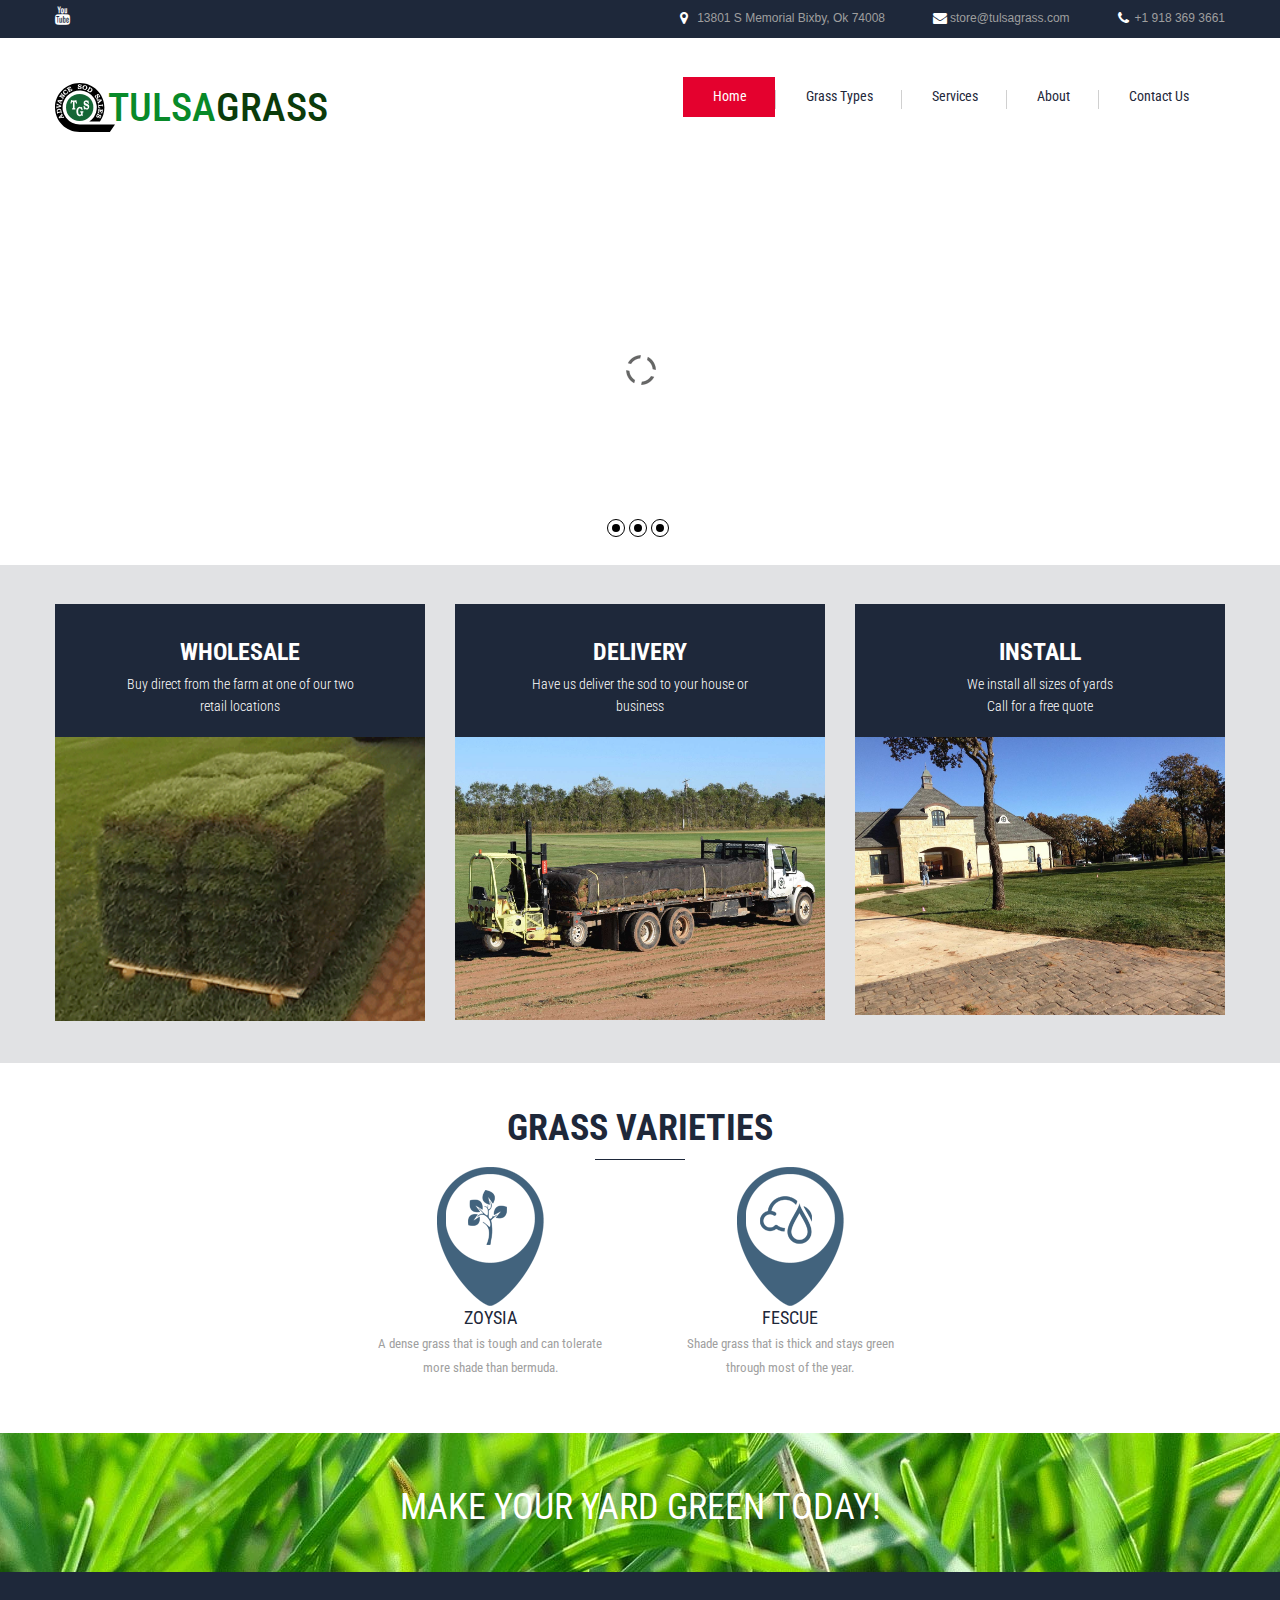
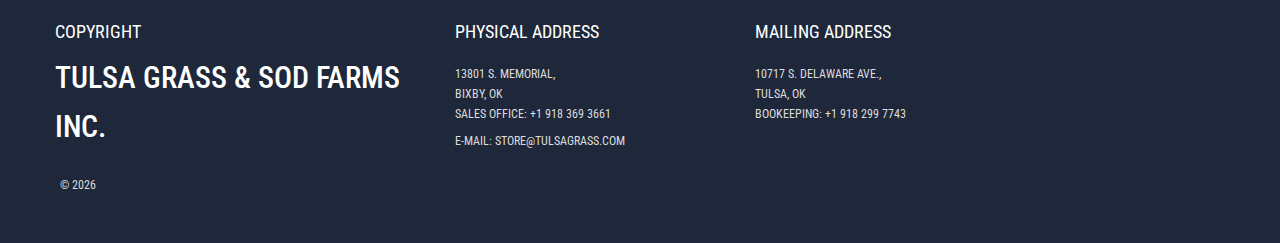
==== index.html @ 7d71deba "switched from callto to tel. and added links to about page" ====
<!DOCTYPE html>
<html lang="en">
<head>
<title>Home</title>
<meta charset="utf-8">
<meta name="format-detection" content="telephone=no"/>
<link rel="icon" href="images/icons/favicon_v4.ico" type="image/x-icon">
<link rel="stylesheet" href="css/grid.css">
<link rel="stylesheet" href="css/style.css">
<link rel="stylesheet" href="css/camera.css">
<link rel="stylesheet" href="css/jquery.fancybox.css">
<link rel="stylesheet" href="css/subscribe-form.css">
<link rel="stylesheet" href="css/animate.css">

<script src="js/jquery.js"></script>
<script src="js/jquery-migrate-1.2.1.js"></script>


<!--[if lt IE 9]>
  <html class="lt-ie9">
  <div style=' clear: both; text-align:center; position: relative;'>
    <a href="http://windows.microsoft.com/en-US/internet-explorer/..">
      <img src="images/ie8-panel/warning_bar_0000_us.jpg" border="0" height="42" width="820"
           alt="You are using an outdated browser. For a faster, safer browsing experience, upgrade for free today."/>
    </a>
  </div>
  <script src="js/html5shiv.js"></script>
  <![endif]-->

<script src='js/device.min.js'></script>
</head>

<body>
<div class="page">
  <!--========================================================
                            HEADER
  =========================================================-->
  <header>

    <section class="top">
      <div class="container">
        <div class="links">
          <a class="fa-youtube" href="https://www.youtube.com/channel/UCnzBLDNm_PjWNRUT9SeJbRA"></a>
        </div>
        <div class="contacts">
          <address class="fa-map-marker">

            13801 S Memorial Bixby, Ok 74008

          </address>
          <address class="fa-envelope">
            <a href="mailto:store@tulsagrass.com">store@tulsagrass.com</a>
          </address>
          <address class="fa-phone">
            <a href="tel:19183693661">+1 918 369 3661</a>
          </address>
        </div>
      </div>
    </section>

    <section class="main">
      <div id="stuck_container" class="stuck_container">
        <div class="container">
          <div class="brand">
            <h1 class="brand_name">
              <a href="./">
                <span>
                  Tulsa
                </span>
                Grass
              </a>
            </h1>
          </div>

          <nav class="nav">
            <ul class="sf-menu">
              <li class="active">
              <a href="./">Home</a>
              </li>
              <li>
              <a href="grass_types.html">Grass Types</a>
              </li>
              <li>
              <a href="services.html">Services</a>
              </li>
              <li>
              <a href="about.html">About</a>
              </li>
              <li>
              <a href="contacts.html">Contact Us</a>
              </li>
            </ul>
          </nav>

        </div>
      </div>

    </section>
  </header>

  <!--========================================================
                            CONTENT
  =========================================================-->

  <main>

  <section class="camera_container">

    <div id="camera" class="camera_wrap">
      <div data-src="images/farm_pics/astro_1.JPG">
        <div class="camera_caption fadeIn">
          <div class="camera-content">
            <h2>
              <em>Tulsa Grass & Sod Farms Inc.</em>
            </h2>
          </div>
        </div>
      </div>
      <div data-src="images/farm_pics/astro_3.JPG">
        <div class="camera_caption fadeIn">
          <div class="camera-content">
            <h2>
              <em>Advance Sod Sales</em>
            </h2>
          </div>
        </div>
      </div>
      <div data-src="images/farm_pics/rye.jpg">
        <div class="camera_caption fadeIn">
          <div class="camera-content">
            <h2>
              <em>Black Beauty Fescue</em>
            </h2>
          </div>
        </div>
      </div>
    </div>

  </section>



  <section class="well center bg-secondary">

    <div class="container center">
      <div class="row">

        <div class="grid_4 wow fadeInLeft">
          <div class="box">
            <a href="/services.html#wholesale">
              <div class="box_cnt">
                <h4>Wholesale</h4>
                <p data-equal-group='1'>
                Buy direct from the farm at one of our two retail locations
                </p>
              </div>
            </a>
            <div class="box_aside">
              <a class="thumb" data-fancybox-group='1' href="images/farm_pics/firefly_fescue.gif">
                <img src="images/farm_pics/firefly_fescue.gif" alt="">
                <span class="thumb_overlay"></span>
              </a>
            </div>
          </div>
        </div>

        <div class="grid_4">
          <div class="box">
            <a href="/services.html#delivery">
              <div class="box_cnt">
                <h4>Delivery</h4>
                <p data-equal-group='1'>
                Have us deliver the sod to your house or business
                </p>
              </div>
            </a>
            <div class="box_aside">
              <a class="thumb" data-fancybox-group='1' href="images/farm_pics/sodtruck.jpg">
                <img src="images/farm_pics/sodtruck.jpg" alt="">
                <span class="thumb_overlay"></span>
              </a>
            </div>
          </div>
        </div>

        <div class="grid_4 wow fadeInRight">
          <div class="box">
            <a href="/services.html#install">
              <div class="box_cnt">
                <h4>Install</h4>
                <p data-equal-group='1'>
                We install all sizes of yards <br>
                Call for a free quote
                </p>

              </div>
            </a>

            <div class="box_aside">
              <a class="thumb" data-fancybox-group='1' href="images/farm_pics/house_v2.jpg">
                <img src="images/farm_pics/house_v2.jpg" alt="">
                <span class="thumb_overlay"></span>
              </a>
            </div>
          </div>
        </div>
      </div>
    </div>

  </section>

  <!-- Solutions -->
  <section class="well1 solutions">

    <div class="container center">
      <a href="/grass_types.html">
      <h3>Grass Varieties</h3>
      <hr>

      <div class="row">
        <div class="grid_3 wow fadeInLeft">
          <div class="box1">
            <a href="/grass_types.html#bermuda">
            <div class="box_cnt1">
                <div class="icon bg1"></div>
                <h5>
                  Bermuda
                </h5>
                <p data-equal-group='2'>
                The most common grass in the area.
                </p>
              </div>
            </a>
          </div>
        </div>

        <div class="grid_3">
          <div class="box1">
            <a href="/grass_types.html#zoysia">
              <div class="box_cnt1">
                <div class="icon bg2"></div>
                <h5>
                  Zoysia
                </h5>
                <p data-equal-group='2'>
                A dense grass that is tough and can tolerate more shade than bermuda.
                </p>
              </div>
            </a>
          </div>
        </div>

        <div class="grid_3">
          <div class="box1">
            <a href="/grass_types.html#fescue">
              <div class="box_cnt1">
                <div class="icon bg3"></div>
                <h5>
                  Fescue
                </h5>
                <p data-equal-group='2'>
                Shade grass that is thick and stays green through most of the year.
                </p>
              </div>
            </a>
          </div>
        </div>

        <div class="grid_3 wow fadeInRight">
          <div class="box1">
            <a href="/grass_types.html#buffalo">
              <div class="box_cnt1">
                <div class="icon bg4"></div>
                <h5>
                  Buffalo
                </h5>
                <p data-equal-group='2'>
                  A tough and low maintnence grass. High drought tolerance.
                </p>
              </div>
            </a>
          </div>
        </div>
      </div>
    </div>

  </section>


  <section class="well3 center parallax parallax1">

    <div class="container">
      <h3>
        Make your yard green today!
      </h3>
      <p>
      </p>
    </div>
  </section>


  </main>
  <!--========================================================
                            FOOTER
  =========================================================-->

  <footer>
    <div class="container">
      <div class="row">
        <div class="grid_4">
          <h5>
            copyright
          </h5>
          <h1 class="brand_name">
            Tulsa Grass & Sod Farms Inc.
          </h1>
          <p>
          &#169; <span id="copyright-year"></span>
          </p>
          <!--          <div class="links">
            <a class="fa-tumblr-square" href="#"></a>
            <a class="fa-twitter-square" href="#"></a>
            <a class="fa-youtube" href="#"></a>
            <a class="fa-rss" href="#"></a>
          </div>
-->
        </div>

        <div class="grid_3">

          <h5>
            Physical Address
          </h5>
          <address>
            13801 S. Memorial, <br /> Bixby, Ok
          </address>
          <dl class="phone">
            <dt>Sales Office: </dt>
            <dd><a href='tel:19183693661'>+1 918 369 3661</a></dd>
          </dl>
          <dl class="mail">
            <dt>e-mail: </dt>
            <dd><a href="mailto:store@tulsagrass.com">store@tulsagrass.com</a></dd>
          </dl>
        </div>

        <div class="grid_3">

          <h5>
            Mailing Address
          </h5>
          <address>
            10717 S. Delaware Ave., <br /> Tulsa, Ok
          </address>
          <dl class="phone">
            <dt>Bookeeping: </dt>
            <dd><a href='tel:19182997743'>+1 918 299 7743</a></dd>
          </dl>
        </div>

      </div>
    </div>
  </footer>

</div>

<script src="js/script.js"></script>
</body>
</html>
---- css/grid.css ----
/*==========================================================
                        NORMALIZE
==========================================================*/
html,
body,
div,
span,
applet,
object,
iframe,
h1,
h2,
h3,
h4,
h5,
h6,
p,
blockquote,
pre,
a,
abbr,
acronym,
address,
big,
cite,
code,
del,
dfn,
em,
img,
ins,
kbd,
q,
s,
samp,
small,
strike,
strong,
sub,
sup,
tt,
var,
b,
u,
i,
center,
dl,
dt,
dd,
ol,
ul,
li,
fieldset,
form,
label,
legend,
table,
caption,
tbody,
tfoot,
thead,
tr,
th,
td,
article,
aside,
canvas,
details,
embed,
figure,
figcaption,
footer,
header,
hgroup,
menu,
nav,
output,
ruby,
section,
summary,
time,
mark,
audio,
video {
  margin: 0;
  padding: 0;
  border: 0;
  font-size: 100%;
  font: inherit;
  vertical-align: top;
}
article,
aside,
details,
figcaption,
figure,
footer,
header,
hgroup,
menu,
nav,
section {
  display: block;
}
body {
  line-height: 1;
}
ol,
ul {
  list-style: none;
}
blockquote,
q {
  quotes: none;
}
blockquote:before,
blockquote:after,
q:before,
q:after {
  content: '';
  content: none;
}
table {
  border-collapse: collapse;
  border-spacing: 0;
}
/*==========================================================
                        GRID SYSTEM
==========================================================*/
.container,
.container-fluid {
  margin-right: auto;
  margin-left: auto;
  -moz-box-sizing: border-box;
  -webkit-box-sizing: border-box;
  box-sizing: border-box;
}
.container:before,
.container-fluid:before,
.row:before,
.container:after,
.container-fluid:after,
.row:after {
  content: " ";
  display: table;
}
.container:after,
.container-fluid:after,
.row:after {
  clear: both;
}
.container-fluid [class*="grid_"] {
  float: left;
  width: 8.33333333%;
  min-height: 1px;
}
.container-fluid .grid_12 {
  width: 100%;
}
.container-fluid .grid_11 {
  width: 91.66666667%;
}
.container-fluid .grid_10 {
  width: 83.33333333%;
}
.container-fluid .grid_9 {
  width: 75%;
}
.container-fluid .grid_8 {
  width: 66.66666667%;
}
.container-fluid .grid_7 {
  width: 58.33333333%;
}
.container-fluid .grid_6 {
  width: 50%;
}
.container-fluid .grid_5 {
  width: 41.66666667%;
}
.container-fluid .grid_4 {
  width: 33.33333333%;
}
.container-fluid .grid_3 {
  width: 25%;
}
.container-fluid .grid_2 {
  width: 16.66666667%;
}
.container-fluid .grid_1 {
  width: 8.33333333%;
}
.container-fluid .preffix_12 {
  margin-left: 100%;
}
.container-fluid .preffix_11 {
  margin-left: 91.66666667%;
}
.container-fluid .preffix_10 {
  margin-left: 83.33333333%;
}
.container-fluid .preffix_9 {
  margin-left: 75%;
}
.container-fluid .preffix_8 {
  margin-left: 66.66666667%;
}
.container-fluid .preffix_7 {
  margin-left: 58.33333333%;
}
.container-fluid .preffix_6 {
  margin-left: 50%;
}
.container-fluid .preffix_5 {
  margin-left: 41.66666667%;
}
.container-fluid .preffix_4 {
  margin-left: 33.33333333%;
}
.container-fluid .preffix_3 {
  margin-left: 25%;
}
.container-fluid .preffix_2 {
  margin-left: 16.66666667%;
}
.container-fluid .preffix_1 {
  margin-left: 8.33333333%;
}
.container,
.container-fluid {
  width: 1170px;
}
.container .row {
  margin-left: -30px;
}
.container [class*="grid_"] {
  float: left;
  min-height: 1px;
  margin-left: 30px;
}
.container .grid_12 {
  width: 1170px;
}
.container .grid_11 {
  width: 1070px;
}
.container .grid_10 {
  width: 970px;
}
.container .grid_9 {
  width: 870px;
}
.container .grid_8 {
  width: 770px;
}
.container .grid_7 {
  width: 670px;
}
.container .grid_6 {
  width: 570px;
}
.container .grid_5 {
  width: 470px;
}
.container .grid_4 {
  width: 370px;
}
.container .grid_3 {
  width: 270px;
}
.container .grid_2 {
  width: 170px;
}
.container .grid_1 {
  width: 70px;
}
.container .preffix_12 {
  margin-left: 1230px;
}
.container .preffix_11 {
  margin-left: 1130px;
}
.container .preffix_10 {
  margin-left: 1030px;
}
.container .preffix_9 {
  margin-left: 930px;
}
.container .preffix_8 {
  margin-left: 830px;
}
.container .preffix_7 {
  margin-left: 730px;
}
.container .preffix_6 {
  margin-left: 630px;
}
.container .preffix_5 {
  margin-left: 530px;
}
.container .preffix_4 {
  margin-left: 430px;
}
.container .preffix_3 {
  margin-left: 330px;
}
.container .preffix_2 {
  margin-left: 230px;
}
.container .preffix_1 {
  margin-left: 130px;
}
@media (min-width: 980px) and (max-width: 1199px) {
  .container,
  .container-fluid {
    width: 940px;
  }
  .container .row {
    margin-left: -20px;
  }
  .container [class*="grid_"] {
    float: left;
    min-height: 1px;
    margin-left: 20px;
  }
  .container .grid_12 {
    width: 940px;
  }
  .container .grid_11 {
    width: 860px;
  }
  .container .grid_10 {
    width: 780px;
  }
  .container .grid_9 {
    width: 700px;
  }
  .container .grid_8 {
    width: 620px;
  }
  .container .grid_7 {
    width: 540px;
  }
  .container .grid_6 {
    width: 460px;
  }
  .container .grid_5 {
    width: 380px;
  }
  .container .grid_4 {
    width: 300px;
  }
  .container .grid_3 {
    width: 220px;
  }
  .container .grid_2 {
    width: 140px;
  }
  .container .grid_1 {
    width: 60px;
  }
  .container .preffix_12 {
    margin-left: 980px;
  }
  .container .preffix_11 {
    margin-left: 900px;
  }
  .container .preffix_10 {
    margin-left: 820px;
  }
  .container .preffix_9 {
    margin-left: 740px;
  }
  .container .preffix_8 {
    margin-left: 660px;
  }
  .container .preffix_7 {
    margin-left: 580px;
  }
  .container .preffix_6 {
    margin-left: 500px;
  }
  .container .preffix_5 {
    margin-left: 420px;
  }
  .container .preffix_4 {
    margin-left: 340px;
  }
  .container .preffix_3 {
    margin-left: 260px;
  }
  .container .preffix_2 {
    margin-left: 180px;
  }
  .container .preffix_1 {
    margin-left: 100px;
  }
}
@media (min-width: 768px) and (max-width: 979px) {
  .container,
  .container-fluid {
    width: 748px;
  }
  .container .row {
    margin-left: -20px;
  }
  .container [class*="grid_"] {
    float: left;
    min-height: 1px;
    margin-left: 20px;
  }
  .container .grid_12 {
    width: 748px;
  }
  .container .grid_11 {
    width: 684px;
  }
  .container .grid_10 {
    width: 620px;
  }
  .container .grid_9 {
    width: 556px;
  }
  .container .grid_8 {
    width: 492px;
  }
  .container .grid_7 {
    width: 428px;
  }
  .container .grid_6 {
    width: 364px;
  }
  .container .grid_5 {
    width: 300px;
  }
  .container .grid_4 {
    width: 236px;
  }
  .container .grid_3 {
    width: 172px;
  }
  .container .grid_2 {
    width: 108px;
  }
  .container .grid_1 {
    width: 44px;
  }
  .container .preffix_12 {
    margin-left: 788px;
  }
  .container .preffix_11 {
    margin-left: 724px;
  }
  .container .preffix_10 {
    margin-left: 660px;
  }
  .container .preffix_9 {
    margin-left: 596px;
  }
  .container .preffix_8 {
    margin-left: 532px;
  }
  .container .preffix_7 {
    margin-left: 468px;
  }
  .container .preffix_6 {
    margin-left: 404px;
  }
  .container .preffix_5 {
    margin-left: 340px;
  }
  .container .preffix_4 {
    margin-left: 276px;
  }
  .container .preffix_3 {
    margin-left: 212px;
  }
  .container .preffix_2 {
    margin-left: 148px;
  }
  .container .preffix_1 {
    margin-left: 84px;
  }
}
@media (max-width: 767px) {
  .container,
  .container-fluid {
    width: 420px;
    padding: 0;
  }
  .container .row {
    margin-left: 0;
  }
  .row + .row,
  [class*="grid_"] + [class*="grid_"] {
    margin-top: 30px;
  }
  .container [class*="grid_"],
  .container-fluid [class*="grid_"] {
    float: none;
    display: block;
    width: 100%;
    margin-left: 0;
  }
}
@media (max-width: 479px) {
  body {
    padding: 0;
  }
  .container,
  .container-fluid {
    width: 300px;
    padding: 0 15px;
  }
  .row {
    margin-left: 0;
  }
}
---- css/style.css ----
@import "animate.css";
@import url(//fonts.googleapis.com/css?family=Roboto+Condensed:400,700,300);
@import url(//maxcdn.bootstrapcdn.com/font-awesome/4.3.0/css/font-awesome.min.css);
/*========================================================
                        Includes
=========================================================*/
/*========================================================
                      Main Styles
=========================================================*/
body {
  background: #1e283a;
  color: #9f9f9f;
  font: 400 13px/24px 'Roboto Condensed', sans-serif;
  -webkit-text-size-adjust: none;
}
img {
  max-width: 100%;
  height: auto;
}
h1,
h2,
h3,
h4,
h5,
h6 {
  color: #1e283a;
  font-family: 'Roboto Condensed', sans-serif;
}
h1 {
  font-size: 75px;
}
h2 {
  font-size: 72px;
  line-height: 72px;
}
h3 {
  font-size: 36px;
  line-height: 52px;
  font-weight: 700;
  text-transform: uppercase;
}
h4 {
  font-size: 24px;
  line-height: 24px;
  font-weight: 700;
  text-transform: uppercase;
}
@media (max-width: 767px) {
  h3 {
    font-size: 30px;
  }
}
h5 {
  font-size: 18px;
  line-height: 24px;
  text-transform: uppercase;
}
h6 {
  font-size: 16px;
}
p a:hover {
  text-decoration: underline;
}
time {
  display: block;
}
a {
  font: inherit;
  color: inherit;
  text-decoration: none;
  -moz-transition: 0.3s;
  -o-transition: 0.3s;
  -webkit-transition: 0.3s;
  transition: 0.3s;
}
/*
a:hover {
  color: #ffffff;
}
*/
a:active {
  background: transparent;
}
a:focus {
  outline: none;
}
a[href^="tel:"] {
  color: inherit;
  text-decoration: none;
}
strong {
  font-weight: 700;
}
.fa {
  line-height: inherit;
  font-size: 24px;
  margin-top: 17px;
  color: #e4012e;
}
.fa:hover {
  color: #333a49;
}
.fa__ {
  margin-top: 11px;
}
[class*='fa-']:before {
  font-weight: 400;
  font-family: 'FontAwesome';
}
.page {
  overflow: hidden;
  min-height: 500px;
}
.lt-ie9 .page {
  min-width: 1200px;
}
.center {
  text-align: center;
}
.right {
  text-align: right;
}
hr {
  width: 90px;
  height: 1px;
  border: none;
  color: #1e283a;
  background: #1e283a;
}
/*=======================================================
                       Main Layout
=========================================================*/
.container + div {
  margin-top: 20px;
}
hr + p {
  margin-top: 14px;
}
* + .btn {
  margin-top: 49px;
}
* + .btn__ {
  margin-top: 45px;
}
h3 + hr {
  margin-top: 5px;
}
p + hr {
  margin-top: 14px;
}
h5 + p {
  margin-top: 2px;
}
hr + .row {
  margin-top: 50px;
}
hr + .row__offs {
  margin-top: 34px;
}
hr + .row__offs2 {
  margin-top: 29px;
}
p + .row__offs3 {
  margin-top: 58px;
}
* + .flex-list {
  margin-top: 89px;
}
p + a.fa {
  margin-top: 14px;
}
em + p {
  margin-top: 25px;
}
/*=======================================================
                        Components
=========================================================*/
/*========================   Menu   ==========================*/
.sf-menu {
  display: inline-block;
  font-size: 14px;
  text-align: center;
}
.sf-menu:before,
.sf-menu:after {
  content: " ";
  display: table;
}
.sf-menu:after {
  clear: both;
}
.sf-menu > li {
  position: relative;
  float: left;
  font-family: 'Roboto Condensed', sans-serif;
  font-size: 14px;
}
.sf-menu > li + li {
  margin-left: 1px;
}
.sf-menu a {
  display: block;
}
.sf-menu li:nth-child(n+2):before {
  content: '';
  background: #d0d0d0;
  position: absolute;
  top: 13px;
  left: -1px;
  width: 1px;
  height: 19px;
}
.sf-menu li.active:before {
  display: none;
}
.sf-menu li:hover:before {
  display: none;
}
.sf-menu > li > a {
  color: #1e283a;
  line-height: 16px;
  padding: 11px 28px 13px 30px;
}
.sf-menu > li.sfHover > a,
.sf-menu > li > a:hover {
  color: #ffffff;
  background: #e4012e;
}
.sf-menu > li.active > a {
  color: #ffffff;
  background: #e4012e;
}
.sf-menu ul {
  display: none;
  position: absolute;
  top: 34px;
  left: -6px;
  width: 105px;
  font-family: 'Arial', serif;
  font-size: 12px;
  line-height: 34px;
  margin-top: 10px;
  padding: 20px 0 20px;
  background: #1e283a;
  z-index: 2;
  text-transform: uppercase;
}
.sf-menu ul > li > a {
  color: #FFF;
  font-weight: 400;
}
.sf-menu ul > li a:before {
  display: none;
}
.sf-menu ul > li.sfHover > a,
.sf-menu ul > li > a:hover {
  font-weight: 700;
}
.sf-menu ul ul {
  position: absolute;
  left: 100%;
  top: 43%;
  width: 100px;
  margin-top: 0;
  padding: 2px 24px;
  z-index: 4;
  background: #e4012e;
}
.sf-menu ul ul > li {
  line-height: 30px;
}
.sf-menu ul ul > li > a {
  color: #000;
}
.sf-menu ul ul > li.sfHover > a,
.sf-menu ul ul > li > a:hover {
  color: #FFF;
}
.sf-menu > li > .sf-with-ul {
  position: relative;
}
.sf-menu > li > .sf-with-ul:before {
  position: absolute;
  left: 55%;
  top: 67%;
  margin-left: -6px;
  content: '\f0d7';
  font: 400 12px/12px 'FontAwesome';
  color: #ababab;
}
.sf-menu > li > .sf-with-ul:hover:before {
  color: #fff;
}
.sf-menu > li.sfHover > .sf-with-ul:before,
.sf-menu > li.active > .sf-with-ul:before {
  color: #fff;
}
.sf-menu ul li:before {
  display: none;
}
@media (max-width: 767px) {
  .sf-menu {
    display: none;
  }
}
/*==================  Select Menu  ======================*/
.select-menu {
  border: 1px solid #9f9f9f;
  position: relative;
  display: none;
  margin: 0 auto;
  width: 420px;
  background: #ffffff url('../images/select.png') no-repeat right center;
  overflow: hidden;
}
.select-menu .select {
  width: 440px;
  height: 30px;
  color: #585858;
  background-color: transparent;
  font: 400 15px 'Roboto Condensed', sans-serif;
  line-height: 30px;
  border: none;
  border-radius: 0;
  box-shadow: none;
  outline: none;
  -webkit-appearance: none;
}
.select-menu .select::-ms-expand {
  display: none;
}
@media (max-width: 767px) {
  .select-menu {
    display: block;
  }
}
@media (max-width: 479px) {
  .select-menu {
    width: 270px;
  }
  .select-menu .select {
    width: 290px;
  }
}
/*==================  Stuck menu  ======================*/
.stuck_container {
  padding: 5px 0;
}
.isStuck {
  background: #ffffff;
  z-index: 999;
  border-bottom: 1px solid #333333;
}
@media only screen and (max-width: 979px) {
  .isStuck {
    display: none !important;
  }
}
/*==================     ToTop     ======================*/
.toTop {
  width: 42px;
  height: 42px;
  font-size: 39px;
  line-height: 38px;
  color: #2c2c2d;
  background: #d4d4d4;
  border: 1px solid #42637d;
  position: fixed;
  right: 54px;
  bottom: 204px;
  display: none;
  overflow: hidden;
  text-align: center;
  text-decoration: none;
  z-index: 20;
  -webkit-border-radius: 50%;
  -moz-border-radius: 50%;
  border-radius: 50%;
}
.toTop:hover {
  color: #d4d4d4;
  background: #42637d;
  text-decoration: none;
}
@media only screen and (max-width: 1399px) {
  .toTop {
    display: none !important;
  }
}
/*==================   Tumbnail    ======================*/
.thumb {
  display: block;
  position: relative;
  overflow: hidden;
}
.thumb img {
  width: 100%;
  height: auto;
  -moz-transition: 0.5s all ease;
  -o-transition: 0.5s all ease;
  -webkit-transition: 0.5s all ease;
  transition: 0.5s all ease;
}
.thumb_overlay {
  position: absolute;
  left: 0;
  top: 0;
  right: 0;
  bottom: 0;
  opacity: 0;
  -moz-transition: 0.3s all ease;
  -o-transition: 0.3s all ease;
  -webkit-transition: 0.3s all ease;
  transition: 0.3s all ease;
  color: #ffffff;
  background: transparent;
}
.thumb_overlay:before {
  content: '\f065';
  position: absolute;
  top: 50%;
  left: 0;
  right: 0;
  font: 400 30px 'FontAwesome';
  line-height: 30px;
  margin-top: -15px;
  text-align: center;
}
.lt-ie9 .thumb_overlay:before {
  display: none;
}
.thumb:hover .thumb_overlay {
  opacity: 1;
  background: rgba(0, 0, 0, 0.5);
}
.lt-ie9 .thumb:hover .thumb_overlay {
  background: none;
  -ms-filter: progid:DXImageTransform.Microsoft.gradient(startColorstr='#80000000', endColorstr='#80000000');
  filter: progid:DXImageTransform.Microsoft.gradient(startColorstr='#80000000', endColorstr='#80000000');
  zoom: 1;
}
.lt-ie9 .thumb:hover .thumb_overlay:before {
  display: block;
}
.thumb:hover img {
  -moz-transform: scale(1.2);
  -ms-transform: scale(1.2);
  -o-transform: scale(1.2);
  -webkit-transform: scale(1.2);
  transform: scale(1.2);
}
@media (max-width: 767px) {
  .section-sets .max_height .thumb {
    max-height: 300px;
  }
}
/*==================   Parallax    ======================*/
.parallax {
  background-position: center 0;
  background-repeat: no-repeat;
}
.mobile .parallax,
.tablet .parallax {
  background-position: 50% 0 !important;
  background-size: cover;
}
.parallax1 {
  background-color: #1e283a;
  background-image: url("../images/farm_pics/astro_4_new.jpg");
}
@media (min-width: 2050px) {
  .parallax {
    background-size: cover;
  }
}
@media (max-width: 767px) {
  .parallax {
    background-position: center 0 !important;
    background-size: cover;
  }
}
.parallax1 * {
  color: #ffffff;
  font-weight: 400;
  text-transform: uppercase;
}
.parallax1 * p {
  font-size: 16px;
  padding: 0 224px;
}
.parallax1 * h3 + h4 {
  margin-top: -4px;
}
.parallax1 * h4 + p {
  margin-top: 12px;
}
.parallax1 * .h4__ins {
  line-height: 29px;
}
.parallax1 * a:hover {
  color: #333a49;
}
@media (max-width: 768px) {
  .parallax1 * p {
    padding: 0 15px;
  }
}
/*==========================Brand========================*/
.brand_name {
  font-size: 40px;
  line-height: 49px;
  font-weight: 500;
  color: #0B3B0B;
  text-transform: uppercase;
  position: relative;
  padding-left: 53px;
}
.brand_name span {
  color: #088A29;
/*  color: #01DF01; */
  margin-right: -9px;
}
.brand_name a:hover {
  color: #1e283a;
}
.brand h1:before {
  content: '';
  background: url("../images/logos/logo.svg") no-repeat center;
  width: 60px;
  height: 49px;
  position: absolute;
  left: 0;
  top: 0;
}
/*==================    Buttons    ======================*/
.btn {
  display: inline-block;
  color: #ffffff;
  padding: 18px 38px 19px 36px;
  background: #e4012e;
  text-align: center;
  font-size: 24px;
  line-height: 37px;
  -moz-transition: 0.3s;
  -o-transition: 0.3s;
  -webkit-transition: 0.3s;
  transition: 0.3s;
}
.btn:hover {
  background: #1e283a;
  text-decoration: none;
}
.btn:active {
  background: #1e283a;
  box-shadow: 0 0 10px 0 rgba(0, 0, 0, 0.15);
}
.btn__ {
  padding: 18px 52px 19px 50px;
}
.btn2 {
  background: none;
  border: none;
  padding: 0;
  outline: none;
  outline-offset: 0;
  cursor: pointer;
  -webkit-appearance: none;
  display: inline-block;
  color: #ffffff;
  padding: 10px 27px 10px 27px;
  background: #e4012e;
  text-align: center;
  font-size: 14px;
  line-height: 18px;
  text-transform: uppercase;
  font-family: 'Roboto Condensed', sans-serif;
  -moz-transition: 0.3s;
  -o-transition: 0.3s;
  -webkit-transition: 0.3s;
  transition: 0.3s;
}
.btn2::-moz-focus-inner {
  border: none;
  padding: 0;
}
.btn2:hover {
  background: #1e283a;
}
.btn2:active {
  background: #1e283a;
  box-shadow: 0 0 10px 0 rgba(0, 0, 0, 0.15);
}
* + .btn2__offs {
  margin-top: 23px;
  padding: 10px 32px 10px 32px;
}
* + .btn2__offs2 {
  margin-top: 18px;
  padding: 10px 32px 10px 32px;
}
/*==================      Box      ======================*/
.box {
  background: #1e283a;
  -moz-transition: 0.3s;
  -o-transition: 0.3s;
  -webkit-transition: 0.3s;
  transition: 0.3s;
}
.box:hover {
  background: #e4012e;
}
.box_cnt {
  position: relative;
  padding-top: 36px;
  padding-bottom: 20px;
}
.box_cnt p,
.box_cnt h4 {
  color: #ffffff;
}
.box_cnt p {
  font-weight: 300;
  line-height: 22px;
  font-size: 14px;
  padding: 0 70px;
}
.box a {
  color: #ffffff;
}
.box a:hover {
  color: #1e283a;
}
.box_cnt h4 + p {
  margin-top: 9px;
}
@media (min-width: 480px) and (max-width: 767px) {
  .box {
    width: 369px;
    margin-left: 28px;
  }
}
@media (max-width: 1199px) {
  .box_cnt p {
    padding: 0 7px;
  }
}
.section-sets4 .grid_4:nth-child(n + 4) {
  margin-top: 26px;
}
.section-sets4 .box_cnt p {
  padding: 0 58px;
}
h4 + p.p__offs {
  margin-top: 5px;
}
/*==================   Box1   ======================*/
.icon {
  position: relative;
  width: 107px;
  height: 139px;
  background: url("../images/sprite_border.png");
  background-position: 107px 0;
  display: inline-block;
}
.icon__1 {
  position: relative;
  width: 250px;
  height: 108px;
  background: url("../images/icons/bermuda_graph.svg");
  background-position: 0px 1;
  display: inline-block;
}
.icon__2 {
  position: relative;
  width: 250px;
  height: 108px;
  background: url("../images/icons/zoysia_graph.svg");
  background-position: 0px 1;
  display: inline-block;
}
.icon__3 {
  position: relative;
  width: 250px;
  height: 108px;
  background: url("../images/icons/fescue_graph.svg");
  background-position: 0px 1;
  display: inline-block;
}
.icon__4 {
  position: relative;
  width: 250px;
  height: 108px;
  background: url("../images/icons/buffalo_graph.svg");
  background-position: 0px 1;
  display: inline-block;
}
.icon:before {
  content: '';
  position: absolute;
  width: 60px;
  height: 58px;
  top: 22px;
  left: 23px;
}

.bg1:before {
  background: url("../images/page-1_sprite1.png");
  background-position: 0 0;
}
.bg2:before {
  background: url("../images/page-1_sprite1.png");
  background-position: -60px 0;
}
.bg3:before {
  background: url("../images/page-1_sprite1.png");
  background-position: -120px 0;
}
.bg4:before {
  background: url("../images/page-1_sprite1.png");
  background-position: -180px 0;
}

.box_cnt1:hover .icon

.box_cnt1:hover .icon__1
.box_cnt1:hover .icon__2
.box_cnt1:hover .icon__3
.box_cnt1:hover .icon__4

.icon + *,
.icon__ + * {
  margin-top: 36px;
}
.solutions hr + div {
  margin-top: 35px;
}
.solutions p {
  padding: 0 16px;
}
@media (max-width: 1199px) {
  .box1::after,
  .box2::after,
  .box3::after,
  .box4::after {
    top: 18px;
  }
}
/*======================   Box2   ======================*/
.box2 em {
  font-size: 14px;
  line-height: 26px;
  color: #1e283a;
  text-transform: uppercase;
  padding: 0 89px;
  text-align: center;
  display: inline-block;
}
.box_aside2 + .box_cnt2 {
  margin-top: 20px;
}
.box2 * + em {
  margin-top: 15px;
}
@media (max-width: 1199px) {
  .box2 em {
    padding: 0 20px;
  }
}
/*======================   Box3   ======================*/
.box3:before,
.box3:after {
  content: " ";
  display: table;
}
.box3:after {
  clear: both;
}
.box3_aside {
  float: left;
}
.box3_cnt__no-flow {
  overflow: hidden;
}
.box3_aside {
  margin-right: 23px;
}
.box3_cnt h5 {
  margin-top: -5px;
}
@media (max-width: 767px) {
  .box3 {
    text-align: center;
  }
  .box3_aside {
    float: none;
  }
  .box3_cnt {
    margin-top: 20px;
  }
}
* + .box3 {
  margin-top: 36px;
}
/*================   Index list   =======================*/
.index-list {
  counter-reset: list;
  width: 100%;
}
.index-list li {
  color: #9f9f9f;
  border: 1px solid #1e283a;
  position: relative;
  padding-left: 90px;
  padding-top: 14px;
  padding-bottom: 13px;
  -moz-box-sizing: border-box;
  -webkit-box-sizing: border-box;
  box-sizing: border-box;
}
.index-list li:before {
  content: counter(list) ".";
  counter-increment: list;
  color: #333a49;
  position: absolute;
  width: 69px;
  top: 0px;
  bottom: 0px;
  left: 0px;
  border-right: 1px solid #1e283a;
  font-size: 30px;
  padding-left: 26px;
  padding-top: 26px;
  -moz-box-sizing: border-box;
  -webkit-box-sizing: border-box;
  box-sizing: border-box;
}
.index-list li + li {
  margin-top: 3px;
}
@media (max-width: 979px) {
  .index-list li {
    padding-right: 5px;
  }
  .index-list li:before {
    padding-top: 38px;
  }
}
/*=================   Marked list =======================*/
.marked-list {
  text-transform: uppercase;
  color: #1e283a;
  font-size: 14px;
}
.marked-list li {
  position: relative;
  padding-left: 30px;
}
.marked-list li + li {
  margin-top: 12px;
}
.marked-list li:before {
  content: '\f144';
  font-family: 'FontAwesome';
  position: absolute;
  left: 0;
  top: -1px;
  color: #e4012e;
  font-size: 24px;
  -moz-transition: 0.3s;
  -o-transition: 0.3s;
  -webkit-transition: 0.3s;
  transition: 0.3s;
}
@media (max-width: 1199px) {
  .marked-list {
    font-size: 11px;
  }
  .marked-list li:before {
    font-size: 20px;
  }
}
.marked-list li a:hover {
  color: inherit;
}
.marked-list li:hover:before {
  color: #333a49;
}
/*=================   Flex list =========================*/
.flex-list {
  display: table;
  table-layout: fixed;
  width: 100%;
}
.flex-list li {
  display: table-cell;
  vertical-align: middle;
  text-align: center;
}
.flex-list li img {
  -moz-transition: 0.2s;
  -o-transition: 0.2s;
  -webkit-transition: 0.2s;
  transition: 0.2s;
}
.flex-list li img:hover {
  transform: scale(0.95);
}
@media (max-width: 767px) {
  .flex-list {
    display: block;
  }
  .flex-list li {
    display: block;
  }
  .flex-list li + li {
    margin-top: 30px;
  }
}
/*==================   Gallery   ======================*/
.gallery:before,
.gallery:after {
  content: '';
  display: table;
}
.gallery:after {
  clear: both;
}
.gallery div {
  float: left;
}
.gallery .img1 {
  width: 14.8780487804878%;
}
.gallery .img2 {
  width: 23.41463414634146%;
}
.gallery .img3 {
  width: 23.41463414634146%;
}
.gallery .img4 {
  width: 23.46341463414634%;
}
.gallery .img5 {
  width: 14.82926829268293%;
}
* + div.gallery {
  margin-top: 58px;
}
* + div.gallery__ {
  margin-top: 36px;
}
@media (max-width: 767px) {
  .gallery [class*='img'] {
    float: none;
    display: block;
    width: 60%;
    margin: 0 auto;
  }
  .gallery__ .img {
    width: 100%;
    display: block;
  }
}
@media (max-width: 1199px) {
  .gallery__ .img {
    float: none;
    max-width: 377px;
    margin: 0 auto;
  }
}
/*==================   Address   ======================*/
.map address {
  position: relative;
  color: #1e283a;
  font-size: 18px;
  font-family: 'Roboto Condensed', sans-serif;
  display: inline-block;
  text-transform: uppercase;
}
.map address:before {
  position: absolute;
  color: #e4012e;
  font-family: 'FontAwesome';
  top: -70px;
  left: 50%;
}
.map address.mail:before {
  content: '\f0e0';
  font-size: 66px;
  margin-left: -34px;
  top: -63px;
}
.map address.phone:before {
  content: '\f10b';
  font-size: 117px;
  margin-left: -26px;
}
.map address.marker:before {
  content: '\f041';
  font-size: 89px;
  margin-left: -29px;
}
.map address a:hover {
  color: #1e283a;
  text-decoration: underline;
}
.map * + .contacts {
  margin-top: 125px;
}
.map .contacts address + address {
  margin-left: 22%;
}
@media (max-width: 979px) {
  .map .contacts address + address {
    margin-left: 7%;
  }
}
@media (max-width: 767px) {
  .map address {
    font-size: 14px;
  }
  .map address:before {
    top: -60px;
  }
  .map address.mail:before {
    font-size: 40px;
    margin-left: -23px;
    top: -55px;
  }
  .map address.phone:before {
    font-size: 83px;
    margin-left: -19px;
  }
  .map address.marker:before {
    font-size: 60px;
    margin-left: -22px;
  }
}
@media (max-width: 479px) {
  .map address {
    display: block;
  }
  .map .contacts address + address {
    margin-top: 109px;
    margin-left: 0;
  }
}
/*===================== Privacy ========================*/
.privacy h5 + p {
  margin-top: 6px;
}
.privacy p + h5 {
  margin-top: 33px;
}
.privacy .h5__offs {
  margin-top: 29px;
}
.privacy address {
  margin-top: 37px;
  color: #1e283a;
  font-size: 18px;
  font-family: 'Roboto Condensed', sans-serif;
  display: inline-block;
  text-transform: uppercase;
}
.privacy address a:hover {
  color: #1e283a;
  text-decoration: underline;
}
/*========================================================
                     HEADER  Section
=========================================================*/
header {
  background: #ffffff;
}
header .top {
  padding-top: 6px;
  padding-bottom: 8px;
  background: #1e283a;
}
header .main {
  padding-top: 34px;
  padding-bottom: 35px;
}
header .main__ {
  padding-bottom: 33px;
}
header .brand {
  float: left;
  margin-top: 6px;
}
header .nav {
  float: right;
  margin-right: 8px;
}
header .separ {
  height: 4px;
  width: 100%;
  background: linear-gradient(to bottom, #e9e9e9, #fdfdfd);
  padding: 0;
  margin: 0;
}
@media (max-width: 1199px) {
  header .nav {
    float: right;
    margin-right: 0;
  }
}
@media (max-width: 979px) {
  header {
    text-align: center;
  }
  header .brand,
  header .nav {
    float: none;
    display: inline-block;
  }
  header .brand + .nav {
    margin-top: 20px;
  }
}
/*================== Top Contacts ======================*/
.links a {
  float: left;
  color: #fefefe;
  font-size: 18px;
  line-height: 20px;
}
.links a:hover {
  color: #e4012e;
}
.links a + a {
  margin-left: 14px;
}
.top .contacts {
  float: right;
  font-family: 'Arial', serif;
  font-size: 12px;
}
.top .contacts address {
  position: relative;
  float: left;
  padding-left: 17px;
}
.top address:before {
  position: absolute;
  color: #fff;
  font-size: 14px;
  left: 0;
  top: 0;
}
.top address a:hover {
  text-decoration: underline;
}
.top .contacts address + address {
  margin-left: 48px;
}
@media (max-width: 767px) {
  .top .contacts {
    float: none;
  }
  .top .contacts address {
    float: none;
    display: inline-block;
  }
  .top .contacts address + address {
    margin-left: 7px;
  }
  .top .links a {
    float: none;
  }
}
/*========================================================
                     CONTENT  Section
=========================================================*/
main {
  display: block;
  background: #ffffff;
}
.section-sets p {
  font-weight: 300;
  line-height: 22px;
  font-size: 14px;
  color: #74828d;
  padding: 0px 147px;
}
.section-sets .p__ins3 {
  padding: 0px 25px;
  font-size: 13px;
  color: #9f9f9f;
  line-height: 24px;
}
.section-sets .p__ins1 {
  padding: 0 10px;
  font-size: 13px;
  color: #9f9f9f;
  line-height: 24px;
}
.section-sets1 .row p {
  padding: 0;
}
.section-sets1 h5 + p {
  margin-top: 25px;
}
.section-sets2 p {
  text-transform: uppercase;
  font-size: 18px;
  color: #8595a2;
}
.section-sets2 h3 + p {
  margin-top: -11px;
}
@media (max-width: 767px) {
  .section-sets p {
    padding: 0;
  }
  .section-sets1 .p__ins {
    padding: 0 20px;
  }
  .section-sets2 h3 {
    line-height: 36px;
  }
  .section-sets2 h3 + p {
    margin-top: 5px;
  }
}
.section-sets3 p,
.section-sets3 em {
  font-size: 20px;
}
.section-sets3 em {
  color: #e4012e;
}
.h5__offs {
  margin-top: -5px;
}
.h5__offs1 {
  margin-top: 27px;
}
.h5__offs2 {
  margin-top: 38px;
}
.p__ins {
  padding: 0px 147px;
}
/*==================      Well     ======================*/
.well {
  padding-top: 39px;
  padding-bottom: 42px;
}
.well__ins {
  padding-bottom: 70px;
}
.well1 {
  padding-top: 39px;
  padding-bottom: 53px;
}
.well2 {
  padding-top: 57px;
  padding-bottom: 65px;
}
.well2__ins {
  padding-bottom: 64px;
}
.well2__ins1 {
  padding-bottom: 80px;
}
.well2__ins2 {
  padding-bottom: 77px;
}
.well3 {
  padding-top: 48px;
  padding-bottom: 39px;
}
.well4 {
  padding-top: 52px;
  padding-bottom: 70px;
}
.well5 {
  padding-top: 20px;
  padding-bottom: 15px;
}
.well6 {
  padding-top: 52px;
  padding-bottom: 45px;
}
.well6__ins1 {
  padding-bottom: 57px;
}
.well6__ins2 {
  padding-bottom: 52px;
}
.well7 {
  padding-top: 44px;
  padding-bottom: 61px;
}
.well8 {
  padding-top: 52px;
  padding-bottom: 52px;
}
.well8__ins {
  padding-bottom: 69px;
}
.well9 {
  padding-top: 59px;
  padding-bottom: 85px;
}
/*==================  Backgrounds  ======================*/
.bg-primary {
  background: #e4012e;
}
.bg-secondary {
  background: #e1e2e4;
}
/*========================================================
                     FOOTER  Styles
=========================================================*/
footer {
  background: #1e283a;
  padding-top: 48px;
  padding-bottom: 48px;
}
footer * {
  text-transform: uppercase;
  font-weight: 400;
  color: #ddd;
  font-family: 'Roboto Condensed', sans-serif;
}
footer .brand_name {
  padding-left: 0;
  font-size: 30px;
  display: inline-block;
}
footer p {
  display: inline-block;
  margin-top: 24px;
}
footer .brand_name,
footer h5 {
  color: #fff;
}
footer p,
footer address,
footer dl {
  font-size: 12px;
  line-height: 20px;
}
footer .mail {
  line-height: 35px;
}
footer dl a:hover {
  text-decoration: underline;
}
footer dt,
footer dd {
  display: inline-block;
}
footer h5 + h1 {
  margin-top: 9px;
}
footer h1 + p {
  margin-left: 5px;
}
footer * + .links {
  margin-top: 13px;
}
footer h5 + address {
  margin-top: 20px;
}
@media (max-width: 979px) {
  footer p {
    display: block;
    margin: 0;
  }
}
@media (max-width: 767px) {
  footer {
    text-align: center;
  }
  footer .links a {
    display: inline-block;
    float: none;
  }
}
---- css/camera.css ----
/*========================================================
                        Camera
=========================================================*/
.camera_container {
  position: relative;
  padding-bottom: 30.73170732%;
}
@media (max-width: 1138.88888889px) {
  .camera_container {
    padding-bottom: 350px;
  }
}
.camera_wrap {
  display: none;
  position: absolute;
  left: 0;
  top: 0;
  width: 100%;
  margin-bottom: 0 !important;
  height: 100%;
  background: #fff;
  z-index: 0;
}
.camera_wrap img {
  max-width: none !important;
}
.camera_fakehover {
  height: 100%;
  min-height: 60px;
  position: relative;
  width: 100%;
}
.camera_src {
  display: none;
}
.cameraCont,
.cameraContents {
  height: 100%;
  position: relative;
  width: 100%;
  z-index: 1;
}
.cameraSlide {
  position: absolute;
  left: 0;
  right: 0;
  top: 0;
  bottom: 0;
}
.cameraContent {
  position: absolute;
  left: 0;
  right: 0;
  top: 0;
  bottom: 0;
  display: none;
}
.camera_target {
  position: absolute;
  left: 0;
  right: 0;
  top: 0;
  bottom: 0;
  overflow: hidden;
  text-align: left;
  z-index: 0;
}
.camera_overlayer {
  position: absolute;
  left: 0;
  right: 0;
  top: 0;
  bottom: 0;
  overflow: hidden;
  z-index: 0;
}
.camera_target_content {
  position: absolute;
  left: 0;
  right: 0;
  top: 0;
  bottom: 0;
  overflow: hidden;
  z-index: 2;
}
.camera_loader {
  background: #ffffff url(../images/camera-loader.gif) no-repeat center;
  border: 1px solid #ffffff;
  border-radius: 18px;
  height: 36px;
  left: 50%;
  overflow: hidden;
  position: absolute;
  margin: -18px 0 0 -18px;
  top: 50%;
  width: 36px;
  z-index: 3;
}
.camera_nav_cont {
  height: 65px;
  overflow: hidden;
  position: absolute;
  right: 9px;
  top: 15px;
  width: 120px;
  z-index: 4;
}
.camerarelative {
  overflow: hidden;
  position: relative;
}
.imgFake {
  cursor: pointer;
}
.camera_command_wrap .hideNav {
  display: none;
}
.camera_command_wrap {
  left: 0;
  position: relative;
  right: 0;
  z-index: 4;
}
.showIt {
  display: none;
}
.camera_clear {
  clear: both;
  display: block;
  height: 1px;
  margin: -1px 0 25px;
  position: relative;
}
.camera_caption {
  display: none;
}
.cameraContent .camera_caption {
  display: block;
}
/*================   Custom Layout&Styles   =====================*/
.camera_caption {
  position: absolute;
  left: 50%;
  bottom: 0;
  margin-left: -585px;
}
.camera_caption > div {
  height: 100%;
  left: 0;
}
@media (max-width: 1199px) {
  .camera_caption {
    margin-left: -214px;
    top: 62px;
  }
}
.camera_pag_ul {
  text-align: center;
  position: absolute;
  left: 50%;
  margin-left: -33px;
  bottom: 22px;
}
.camera_pag_ul li {
  display: inline-block;
  width: 16px;
  height: 16px;
  line-height: 8px;
  text-align: center;
  cursor: pointer;
  border: 1px solid #000;
  -webkit-border-radius: 50%;
  -moz-border-radius: 50%;
  border-radius: 50%;
  -moz-transition: 0.3s all ease;
  -o-transition: 0.3s all ease;
  -webkit-transition: 0.3s all ease;
  transition: 0.3s all ease;
}
.camera_pag_ul li.cameracurrent,
.camera_pag_ul li:hover {
  background: transparent;
  border: 1px solid #fff;
}
.camera_pag_ul li + li {
  margin-left: 4px;
}
.camera_pag_ul li > span {
  display: none;
}
.camera_pag_ul .cameracurrent:before {
  background: #e4012e;
}
.camera_pag_ul li:before {
  content: '';
  width: 8px;
  height: 8px;
  position: absolute;
  background: #000;
  -webkit-border-radius: 50%;
  -moz-border-radius: 50%;
  border-radius: 50%;
  top: 50%;
  margin-top: -4px;
  left: 50%;
  margin-left: -4px;
  -moz-transition: 0.3s;
  -o-transition: 0.3s;
  -webkit-transition: 0.3s;
  transition: 0.3s;
}
.camera_pag_ul li:hover:before {
  background: #e4012e;
}
.camera-content {
  background: rgba(225, 226, 228, 0.68);
  width: 1170px;
  text-transform: uppercase;
  text-align: center;
  color: #1e283a;
  padding-top: 52px;
  padding-bottom: 79px;
}
.lt-ie9 .camera-content {
  background: none;
  -ms-filter: progid:DXImageTransform.Microsoft.gradient(startColorstr='#ade1e2e4', endColorstr='#ade1e2e4');
  filter: progid:DXImageTransform.Microsoft.gradient(startColorstr='#ade1e2e4', endColorstr='#ade1e2e4');
  zoom: 1;
}
.camera-content h2 {
  font-weight: 700;
  letter-spacing: 0;
}
.camera-content p {
  font-size: 60px;
  line-height: 60px;
}
.camera-content h2 + p {
  margin-top: -3px;
}
@media (max-width: 1199px) {
  .camera-content {
    width: 428px;
    padding-top: 7px;
    padding-bottom: 21px;
  }
  .camera-content h2 {
    font-size: 50px;
    line-height: 61px;
  }
  .camera-content p {
    font-size: 30px;
    line-height: 30px;
  }
}
@media (max-width: 479px) {
  .camera-content p {
    font-size: 20px;
  }
  .camera-content h2 {
    font-size: 35px;
    line-height: 39px;
  }
}
---- css/subscribe-form.css ----
/*==================     Subscribe Form     ======================*/
.subscribe-form {
  position: relative;
  display: block;
}
.subscribe-form label {
  display: inline-block;
  position: relative;
  padding: 9px 10px 9px;
  background: #ffffff;
  border: 1px solid #cccccc;
  -moz-box-sizing: border-box;
  -webkit-box-sizing: border-box;
  box-sizing: border-box;
}
.subscribe-form label.name {
  width: 86%;
}
.subscribe-form label.email {
  width: 86%;
}
.subscribe-form input {
  outline: none;
  background-color: transparent;
  border: none;
  -webkit-appearance: none;
  border-radius: 0;
  vertical-align: baseline;
  box-shadow: none;
  color: #6d7482;
  display: block;
  padding: 0;
  margin: 0;
  line-height: 17px;
  font-family: 'Roboto Condensed', sans-serif;
  font-size: 14px;
}
.subscribe-form a[data-type="submit"] {
  display: inline-block;
  padding: 10px 27px 10px 27px;
  text-align: center;
  background: #e4012e;
  color: #FFF;
}
.subscribe-form a[data-type="submit"]:hover {
  background: #1e283a;
}
.subscribe-form .error,
.subscribe-form .success {
  position: absolute;
  top: 0;
  right: 5px;
  font-size: 10px;
  line-height: 12px;
}
.subscribe-form .error {
  color: #f00;
  overflow: hidden;
  height: 0;
  -moz-transition: 0.3s all ease;
  -o-transition: 0.3s all ease;
  -webkit-transition: 0.3s all ease;
  transition: 0.3s all ease;
}
.subscribe-form label.invalid .error {
  height: 21px;
}
.subscribe-form .success {
  display: none;
  color: #0f0;
}
@media (max-width: 979px) {
  .subscribe-form label.name,
  .subscribe-form label.email {
    display: block;
    width: 100%;
  }
  .subscribe-form * + label,
  .subscribe-form * + a[data-type='submit'] {
    margin-top: 10px;
  }
}
form label + .btn2 {
  margin-left: 2px;
}
@media (max-width: 1199px) {
  .btn2 {
    margin-top: 20px;
  }
}
.subscribe-form label.name__,
.subscribe-form label.email__,
.subscribe-form label.phone {
  width: 100%;
}
.contact_form input,
textarea {
  font-family: 'Roboto Condensed', sans-serif;
  font-size: 13px;
  color: #9f9f9f;
  height: 31px;
  text-indent: 10px;
}
.contact_form label + label {
  margin-top: 19px;
}
textarea {
  outline: none;
  background-color: transparent;
  border: none;
  -webkit-appearance: none;
  border-radius: 0;
  vertical-align: baseline;
  box-shadow: none;
  font-family: 'Roboto Condensed', sans-serif;
  padding: 16.5px 10px 9px;
  background: #ffffff;
  border: 1px solid #cccccc;
  height: 189px;
  width: 100%;
  overflow: auto;
  -moz-box-sizing: border-box;
  -webkit-box-sizing: border-box;
  box-sizing: border-box;
}
label + .btn_right {
  margin-top: 25px;
}
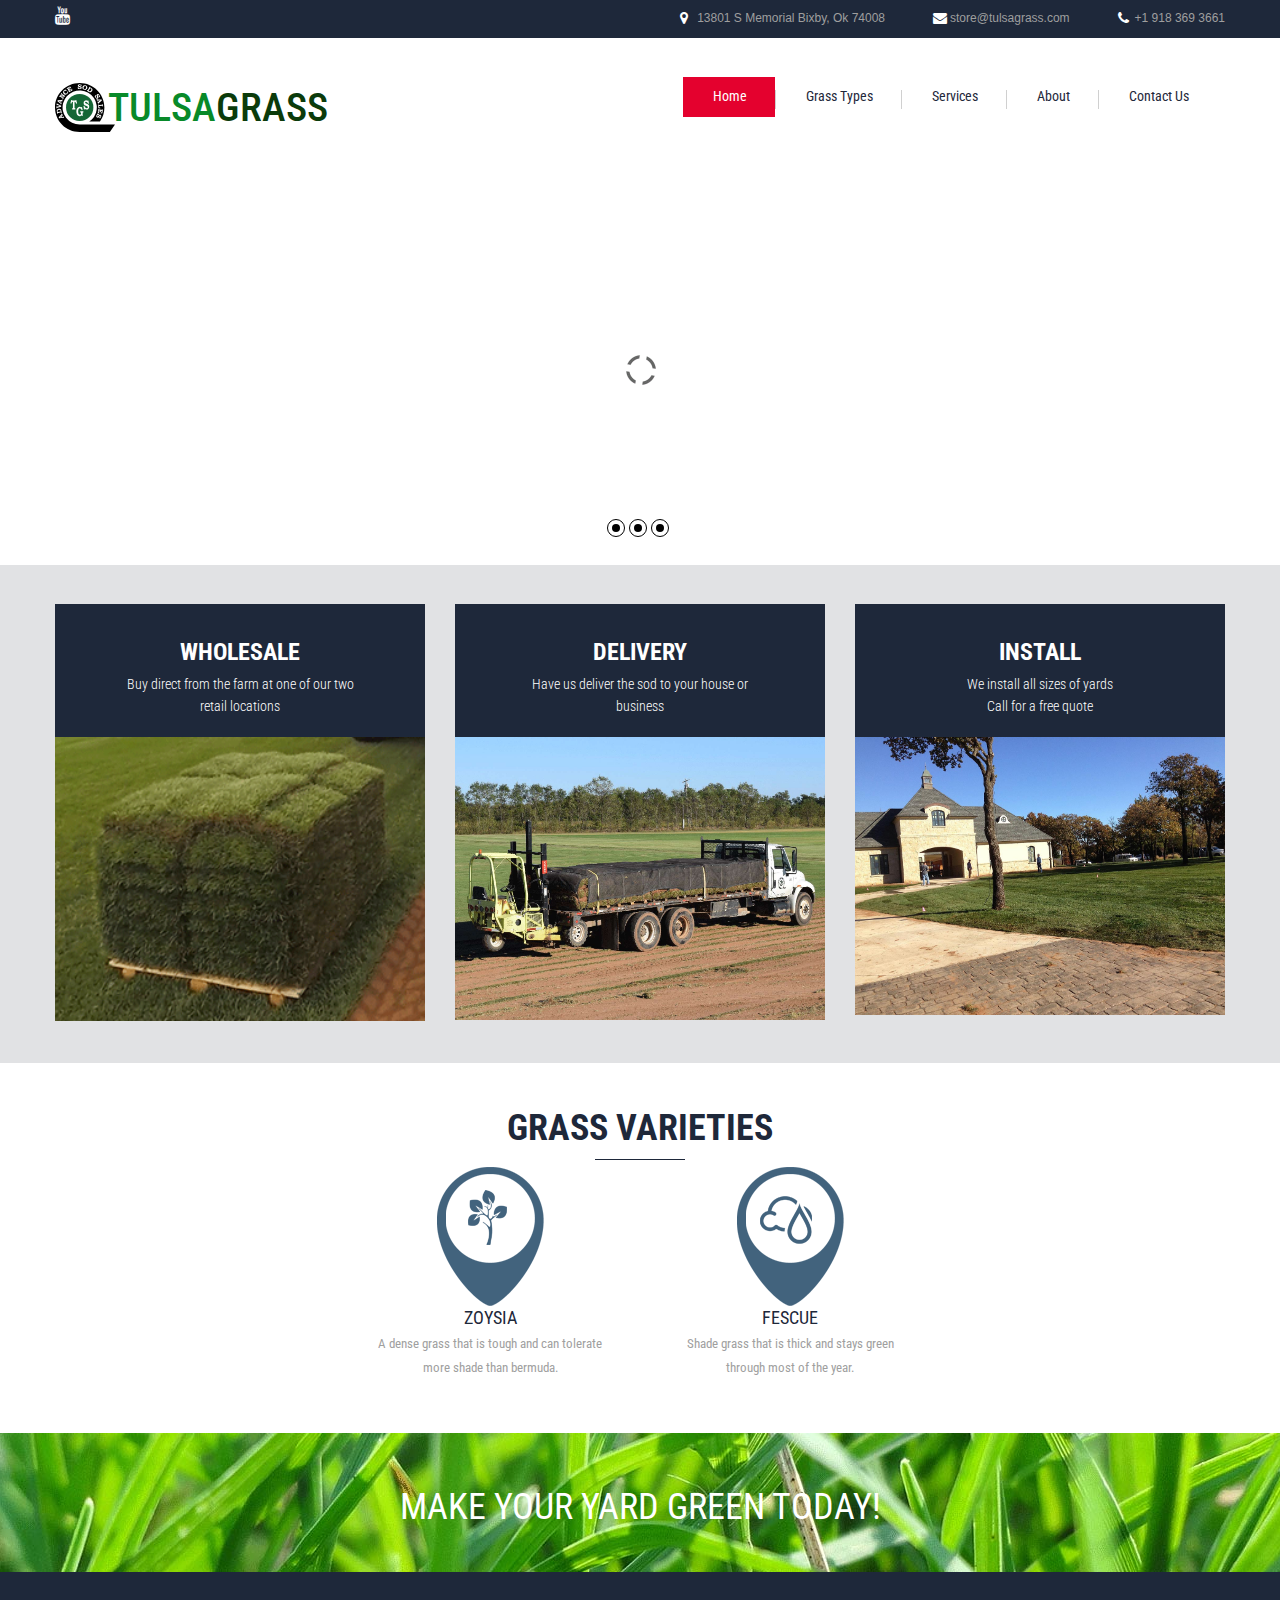
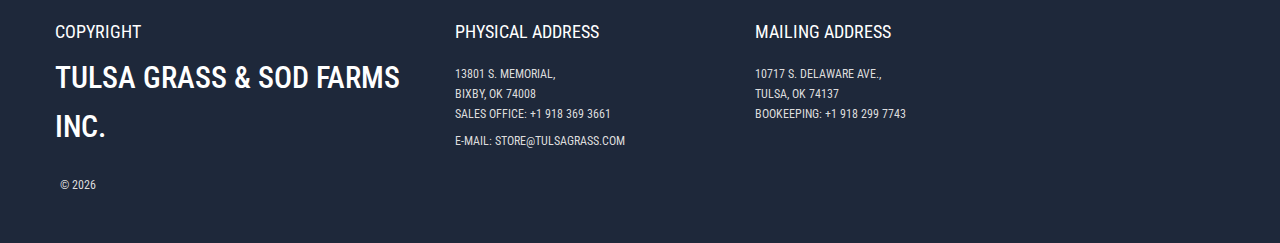
==== commit fb258f0a: "fixed remaining address links and spelling mistakes" ====
--- a/index.html
+++ b/index.html
@@ -45,7 +45,8 @@
         <div class="contacts">
           <address class="fa-map-marker">
 
-            13801 S Memorial Bixby, Ok 74008
+            <a href="https://www.google.com/maps/place/Advance+Sod+Sales+Sod+Store/@35.9653173,-95.888434,17z/data=!3m1!4b1!4m5!3m4!1s0x87b68fe858f4658d:0xf8decf16ebb67c54!8m2!3d35.965313!4d-95.88624">
+              13801 S Memorial Bixby, Ok 74008 </a>
 
           </address>
           <address class="fa-envelope">
@@ -332,7 +333,8 @@
             Physical Address
           </h5>
           <address>
-            13801 S. Memorial, <br /> Bixby, Ok
+            <a href="https://www.google.com/maps/place/Advance+Sod+Sales+Sod+Store/@35.9653173,-95.888434,17z/data=!3m1!4b1!4m5!3m4!1s0x87b68fe858f4658d:0xf8decf16ebb67c54!8m2!3d35.965313!4d-95.88624">
+              13801 S. Memorial, <br />Bixby, Ok 74008 </a>
           </address>
           <dl class="phone">
             <dt>Sales Office: </dt>
@@ -350,7 +352,8 @@
             Mailing Address
           </h5>
           <address>
-            10717 S. Delaware Ave., <br /> Tulsa, Ok
+            <a href="https://www.google.com/maps/place/10717+S+Delaware+Ave,+Tulsa,+OK+74137/@36.0081763,-95.944228,17z/data=!3m1!4b1!4m5!3m4!1s0x87b6917548dd281d:0x3776f24dcfd333c6!8m2!3d36.008172!4d-95.942034">
+              10717 S. Delaware Ave., <br /> Tulsa, Ok 74137 </a>
           </address>
           <dl class="phone">
             <dt>Bookeeping: </dt>
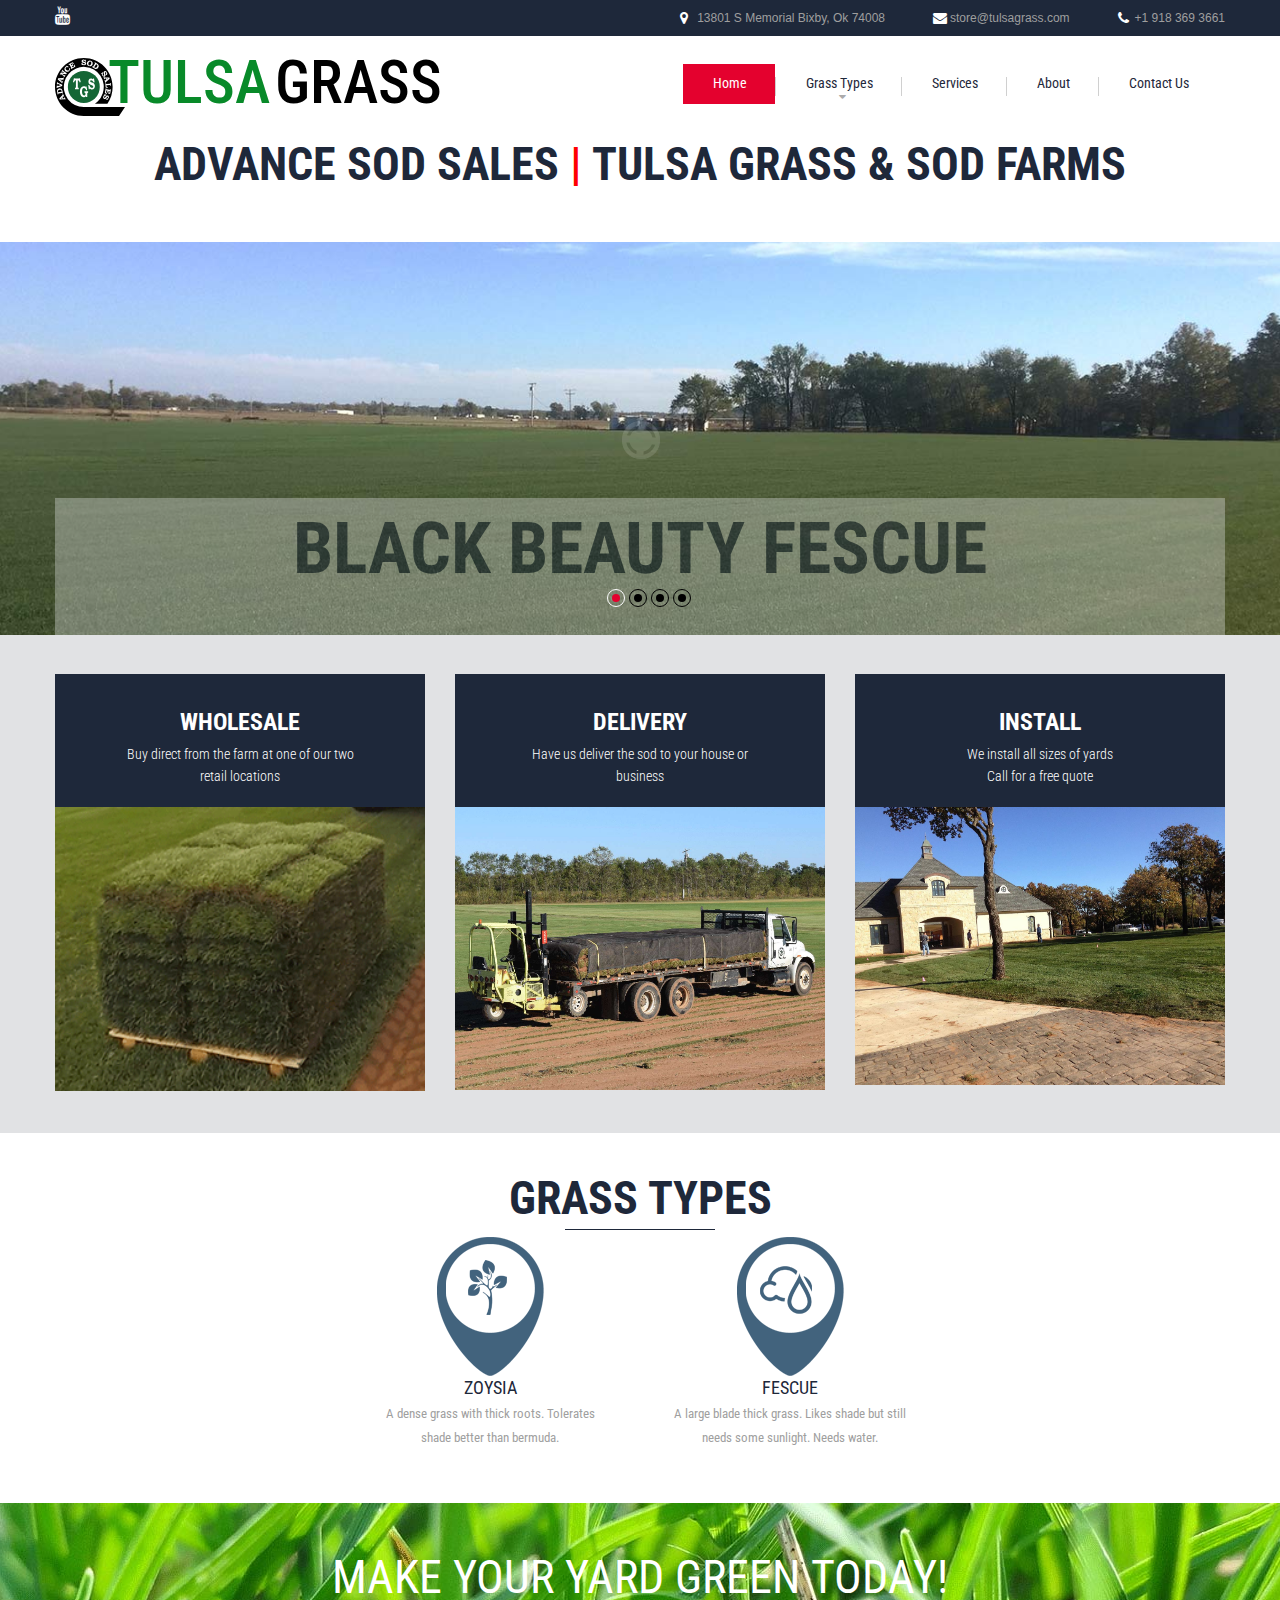
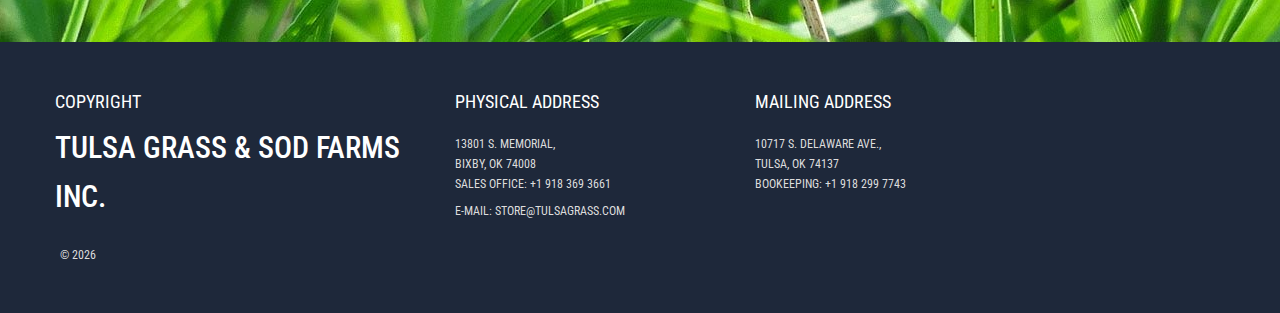
==== commit b8057f47: "2018 update" ====
--- a/index.html
+++ b/index.html
@@ -76,19 +76,27 @@
           <nav class="nav">
             <ul class="sf-menu">
               <li class="active">
-              <a href="./">Home</a>
+                <a href="./">Home</a>
               </li>
               <li>
-              <a href="grass_types.html">Grass Types</a>
+                <a href="grass_types.html">Grass Types</a>
+                <ul>
+                  <li>
+                    <a href="grass_types.html">All Types</a>
+                  </li>
+                  <li>
+                    <a href="certified_grass_types.html">Certified</a>
+                  </li>
+                </ul>
               </li>
               <li>
-              <a href="services.html">Services</a>
+                <a href="services.html">Services</a>
               </li>
               <li>
-              <a href="about.html">About</a>
+                <a href="about.html">About</a>
               </li>
               <li>
-              <a href="contacts.html">Contact Us</a>
+                <a href="contacts.html">Contact Us</a>
               </li>
             </ul>
           </nav>
@@ -104,15 +112,50 @@
   =========================================================-->
 
   <main>
+	<section class="well8 solutions">
+       <div class="container center">
+
+       <h3>Advance Sod Sales <font color="red">|</font> Tulsa Grass & Sod Farms</h3>
+<!--	   <h3>Tulsa Grass & Sod Farms</h3>  -->
+
+       </div>
+	</section>
+
 
   <section class="camera_container">
 
     <div id="camera" class="camera_wrap">
-      <div data-src="images/farm_pics/astro_1.JPG">
+      <div data-src="images/farm_pics/fescue.jpg">
         <div class="camera_caption fadeIn">
           <div class="camera-content">
             <h2>
-              <em>Tulsa Grass & Sod Farms Inc.</em>
+              <a href="grass_types.html#fescue">
+                <em>Black Beauty Fescue</em>
+              </a>
+            </h2>
+          </div>
+        </div>
+      </div>
+
+      <div data-src="images/farm_pics/tiftuf2.JPG">
+        <div class="camera_caption fadeIn">
+          <div class="camera-content">
+            <h2>
+              <a href="certified_grass_types.html#tiftuf">
+				        <em>Introducing </em>
+				        <em>TifTuf </em>
+            	  <em>Bermuda</em>
+              </a>
+            </h2>
+          </div>
+        </div>
+      </div>
+      <div data-src="images/farm_pics/sod_store.jpg">
+        <div class="camera_caption fadeIn">
+          <div class="camera-content">
+            <h2>
+              <a href="contacts.html">
+              <em>Visit us Today</em>
             </h2>
           </div>
         </div>
@@ -121,20 +164,16 @@
         <div class="camera_caption fadeIn">
           <div class="camera-content">
             <h2>
-              <em>Advance Sod Sales</em>
+              <a href="certified_grass_types.html">
+                <em>Certified Grass</em>
+			          <em>Now Available</em>
+              </a>
             </h2>
           </div>
         </div>
       </div>
-      <div data-src="images/farm_pics/rye.jpg">
-        <div class="camera_caption fadeIn">
-          <div class="camera-content">
-            <h2>
-              <em>Black Beauty Fescue</em>
-            </h2>
-          </div>
-        </div>
-      </div>
+
+
     </div>
 
   </section>
@@ -215,7 +254,7 @@
 
     <div class="container center">
       <a href="/grass_types.html">
-      <h3>Grass Varieties</h3>
+      <h3>Grass Types</h3>
       <hr>
 
       <div class="row">
@@ -244,7 +283,8 @@
                   Zoysia
                 </h5>
                 <p data-equal-group='2'>
-                A dense grass that is tough and can tolerate more shade than bermuda.
+                  A dense grass with thick roots. Tolerates shade better than
+                  bermuda.
                 </p>
               </div>
             </a>
@@ -260,7 +300,8 @@
                   Fescue
                 </h5>
                 <p data-equal-group='2'>
-                Shade grass that is thick and stays green through most of the year.
+                  A large blade thick grass. Likes shade but still needs some
+                  sunlight. Needs water.
                 </p>
               </div>
             </a>
@@ -292,7 +333,7 @@
 
     <div class="container">
       <h3>
-        Make your yard green today!
+        <a href="contacts.html">Make your yard green today!</a>
       </h3>
       <p>
       </p>
--- a/css/style.css
+++ b/css/style.css
@@ -34,7 +34,7 @@
   line-height: 72px;
 }
 h3 {
-  font-size: 36px;
+  font-size: 46px;
   line-height: 52px;
   font-weight: 700;
   text-transform: uppercase;
@@ -121,7 +121,7 @@
   text-align: right;
 }
 hr {
-  width: 90px;
+  width: 150px;
   height: 1px;
   border: none;
   color: #1e283a;
@@ -234,8 +234,8 @@
   display: none;
   position: absolute;
   top: 34px;
-  left: -6px;
-  width: 105px;
+  left: 0px;
+  width: 125px;
   font-family: 'Arial', serif;
   font-size: 12px;
   line-height: 34px;
@@ -243,7 +243,6 @@
   padding: 20px 0 20px;
   background: #1e283a;
   z-index: 2;
-  text-transform: uppercase;
 }
 .sf-menu ul > li > a {
   color: #FFF;
@@ -344,7 +343,9 @@
 }
 /*==================  Stuck menu  ======================*/
 .stuck_container {
-  padding: 5px 0;
+  padding-top: 10px 0;
+	padding-bottom: 15px;
+
 }
 .isStuck {
   background: #ffffff;
@@ -507,10 +508,10 @@
 }
 /*==========================Brand========================*/
 .brand_name {
-  font-size: 40px;
+  font-size: 60px;
   line-height: 49px;
   font-weight: 500;
-  color: #0B3B0B;
+  color: #000000;
   text-transform: uppercase;
   position: relative;
   padding-left: 53px;
@@ -526,8 +527,8 @@
 .brand h1:before {
   content: '';
   background: url("../images/logos/logo.svg") no-repeat center;
-  width: 60px;
-  height: 49px;
+  width: 71px;
+  height: 58px;
   position: absolute;
   left: 0;
   top: 0;
@@ -1075,12 +1076,12 @@
 }
 header .top {
   padding-top: 6px;
-  padding-bottom: 8px;
+  padding-bottom: 6px;
   background: #1e283a;
 }
 header .main {
-  padding-top: 34px;
-  padding-bottom: 35px;
+  padding-top: 16px;
+  padding-bottom: 6px;
 }
 header .main__ {
   padding-bottom: 33px;
@@ -1092,6 +1093,7 @@
 header .nav {
   float: right;
   margin-right: 8px;
+	padding-top: 12px;
 }
 header .separ {
   height: 4px;
@@ -1295,7 +1297,7 @@
   padding-bottom: 61px;
 }
 .well8 {
-  padding-top: 52px;
+  padding-top: 10px;
   padding-bottom: 52px;
 }
 .well8__ins {
--- a/css/camera.css
+++ b/css/camera.css
@@ -218,8 +218,8 @@
   text-transform: uppercase;
   text-align: center;
   color: #1e283a;
-  padding-top: 52px;
-  padding-bottom: 79px;
+  padding-top: 15px;
+  padding-bottom: 50px;
 }
 .lt-ie9 .camera-content {
   background: none;
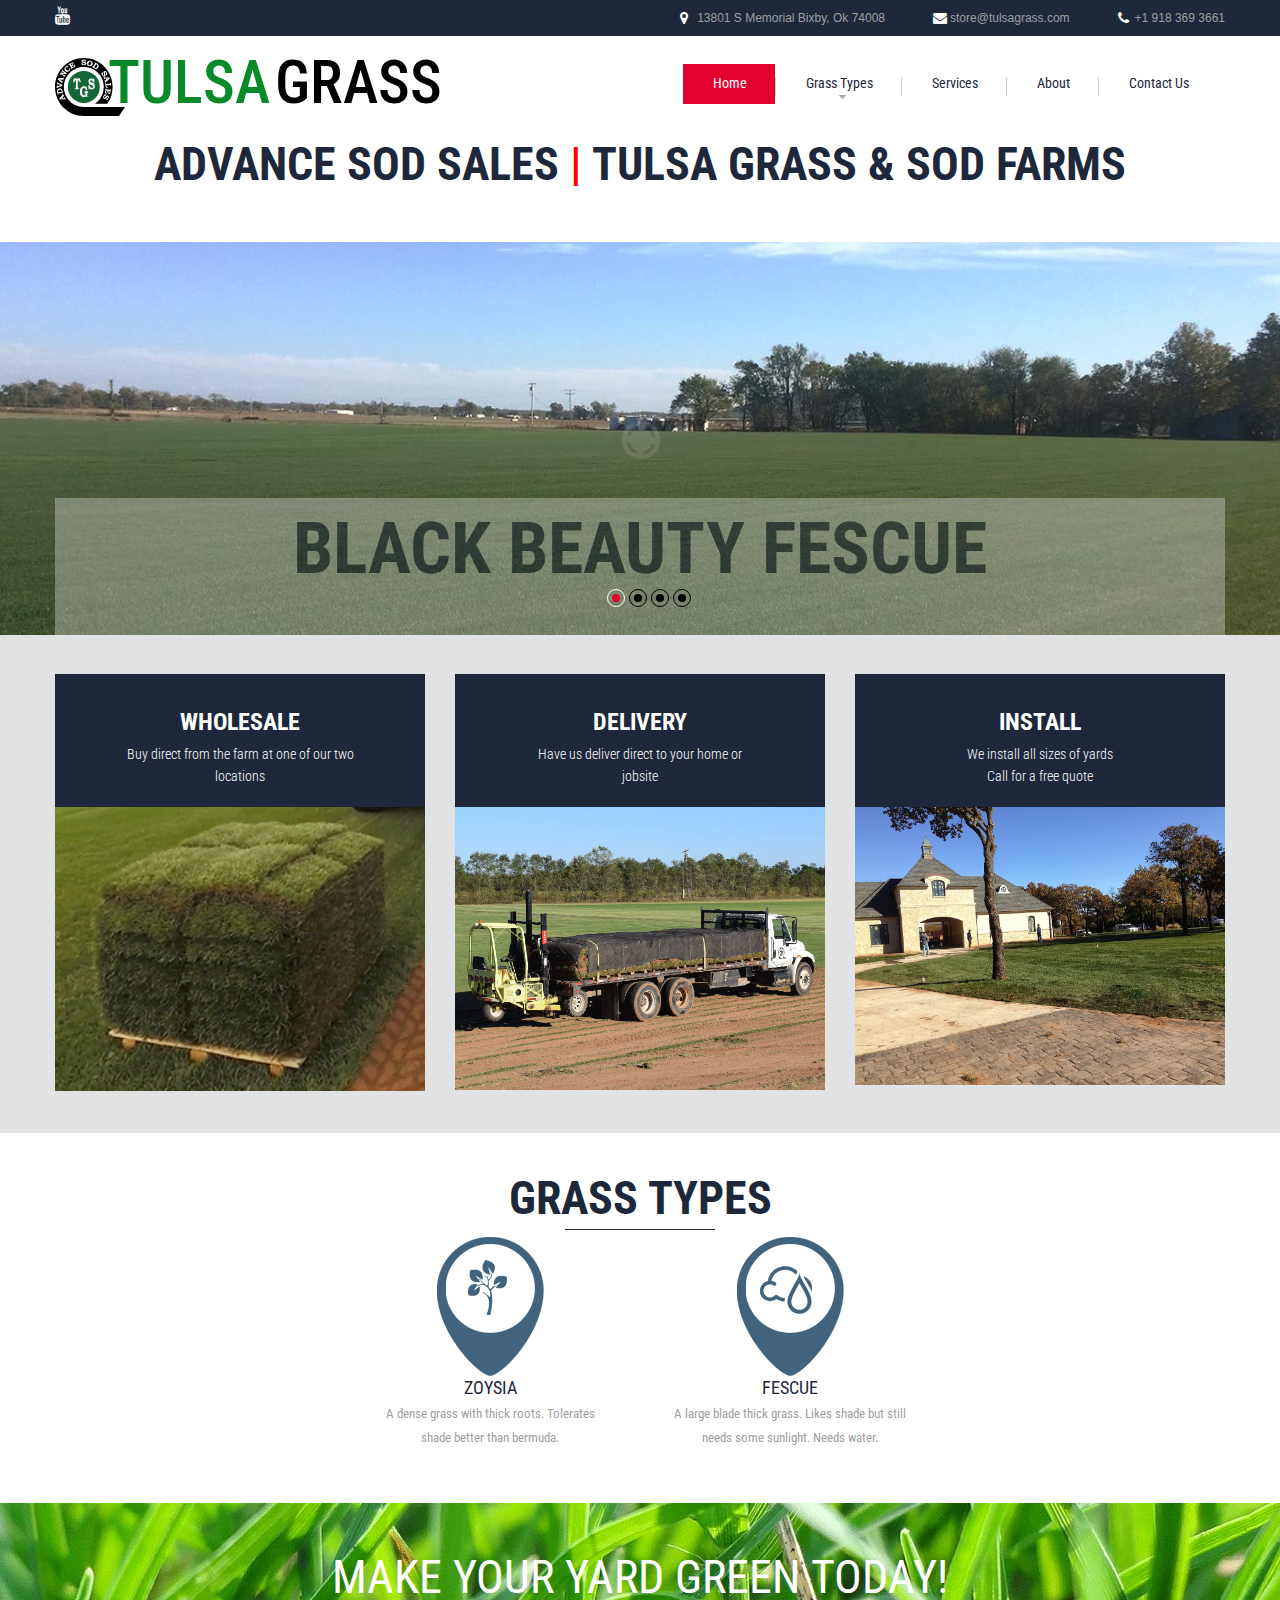
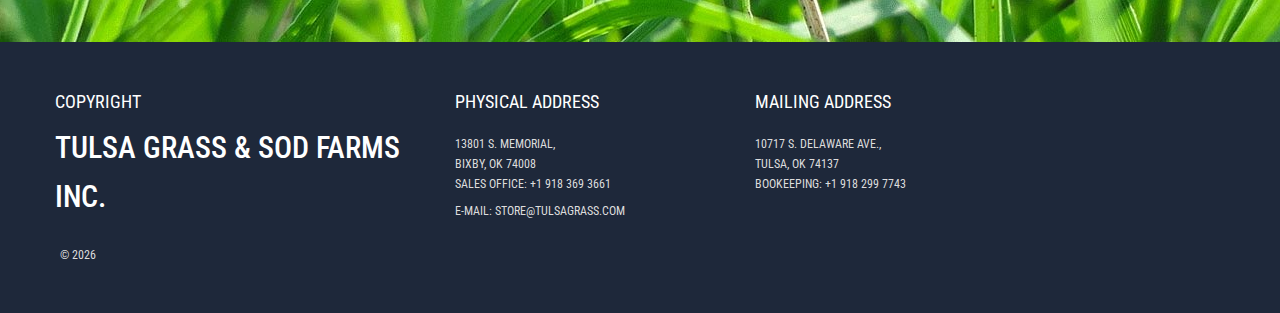
==== commit 6cc5fcee: "Front page updates" ====
--- a/index.html
+++ b/index.html
@@ -191,7 +191,7 @@
               <div class="box_cnt">
                 <h4>Wholesale</h4>
                 <p data-equal-group='1'>
-                Buy direct from the farm at one of our two retail locations
+                Buy direct from the farm at one of our two locations
                 </p>
               </div>
             </a>
@@ -210,7 +210,7 @@
               <div class="box_cnt">
                 <h4>Delivery</h4>
                 <p data-equal-group='1'>
-                Have us deliver the sod to your house or business
+                Have us deliver direct to your home or jobsite
                 </p>
               </div>
             </a>
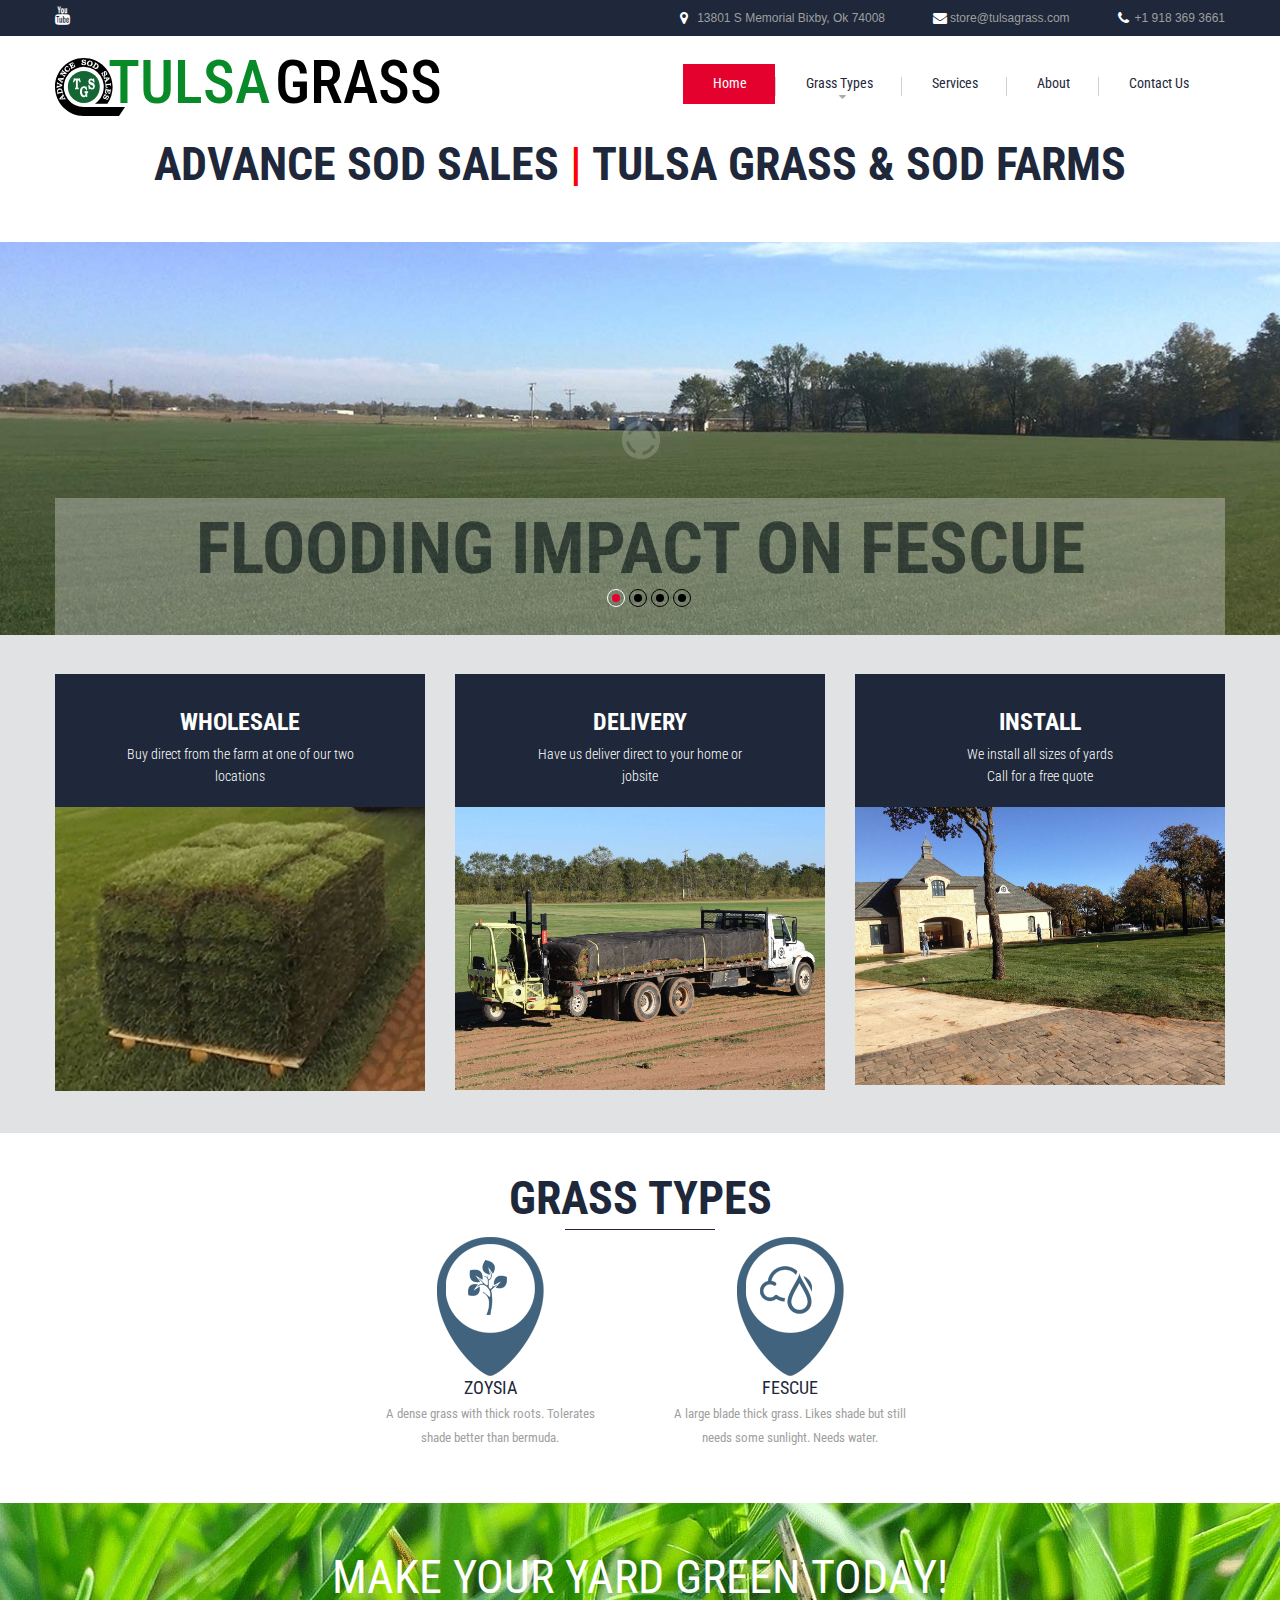
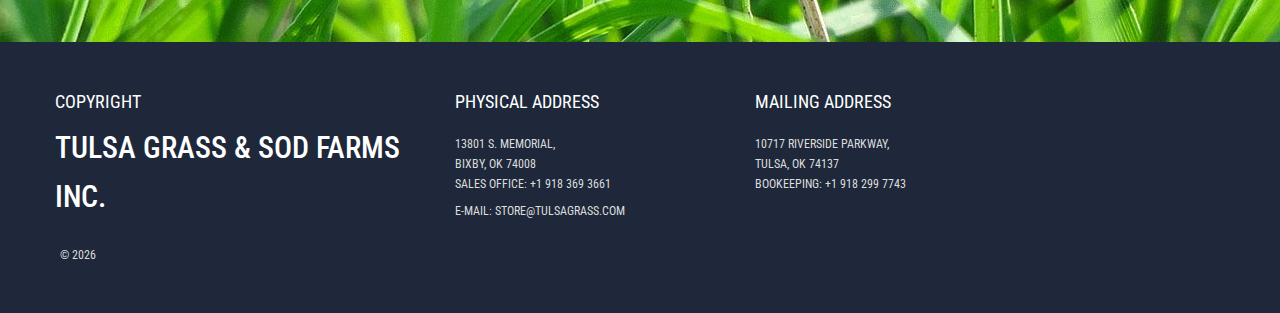
==== commit 0a53e99b: "2019 updates and address change" ====
--- a/index.html
+++ b/index.html
@@ -68,7 +68,7 @@
                 <span>
                   Tulsa
                 </span>
-                Grass
+                  Grass
               </a>
             </h1>
           </div>
@@ -129,8 +129,8 @@
         <div class="camera_caption fadeIn">
           <div class="camera-content">
             <h2>
-              <a href="grass_types.html#fescue">
-                <em>Black Beauty Fescue</em>
+              <a href="update.html">
+                <em>Flooding Impact on Fescue</em>
               </a>
             </h2>
           </div>
@@ -394,7 +394,7 @@
           </h5>
           <address>
             <a href="https://www.google.com/maps/place/10717+S+Delaware+Ave,+Tulsa,+OK+74137/@36.0081763,-95.944228,17z/data=!3m1!4b1!4m5!3m4!1s0x87b6917548dd281d:0x3776f24dcfd333c6!8m2!3d36.008172!4d-95.942034">
-              10717 S. Delaware Ave., <br /> Tulsa, Ok 74137 </a>
+              10717 Riverside Parkway, <br /> Tulsa, Ok 74137 </a>
           </address>
           <dl class="phone">
             <dt>Bookeeping: </dt>
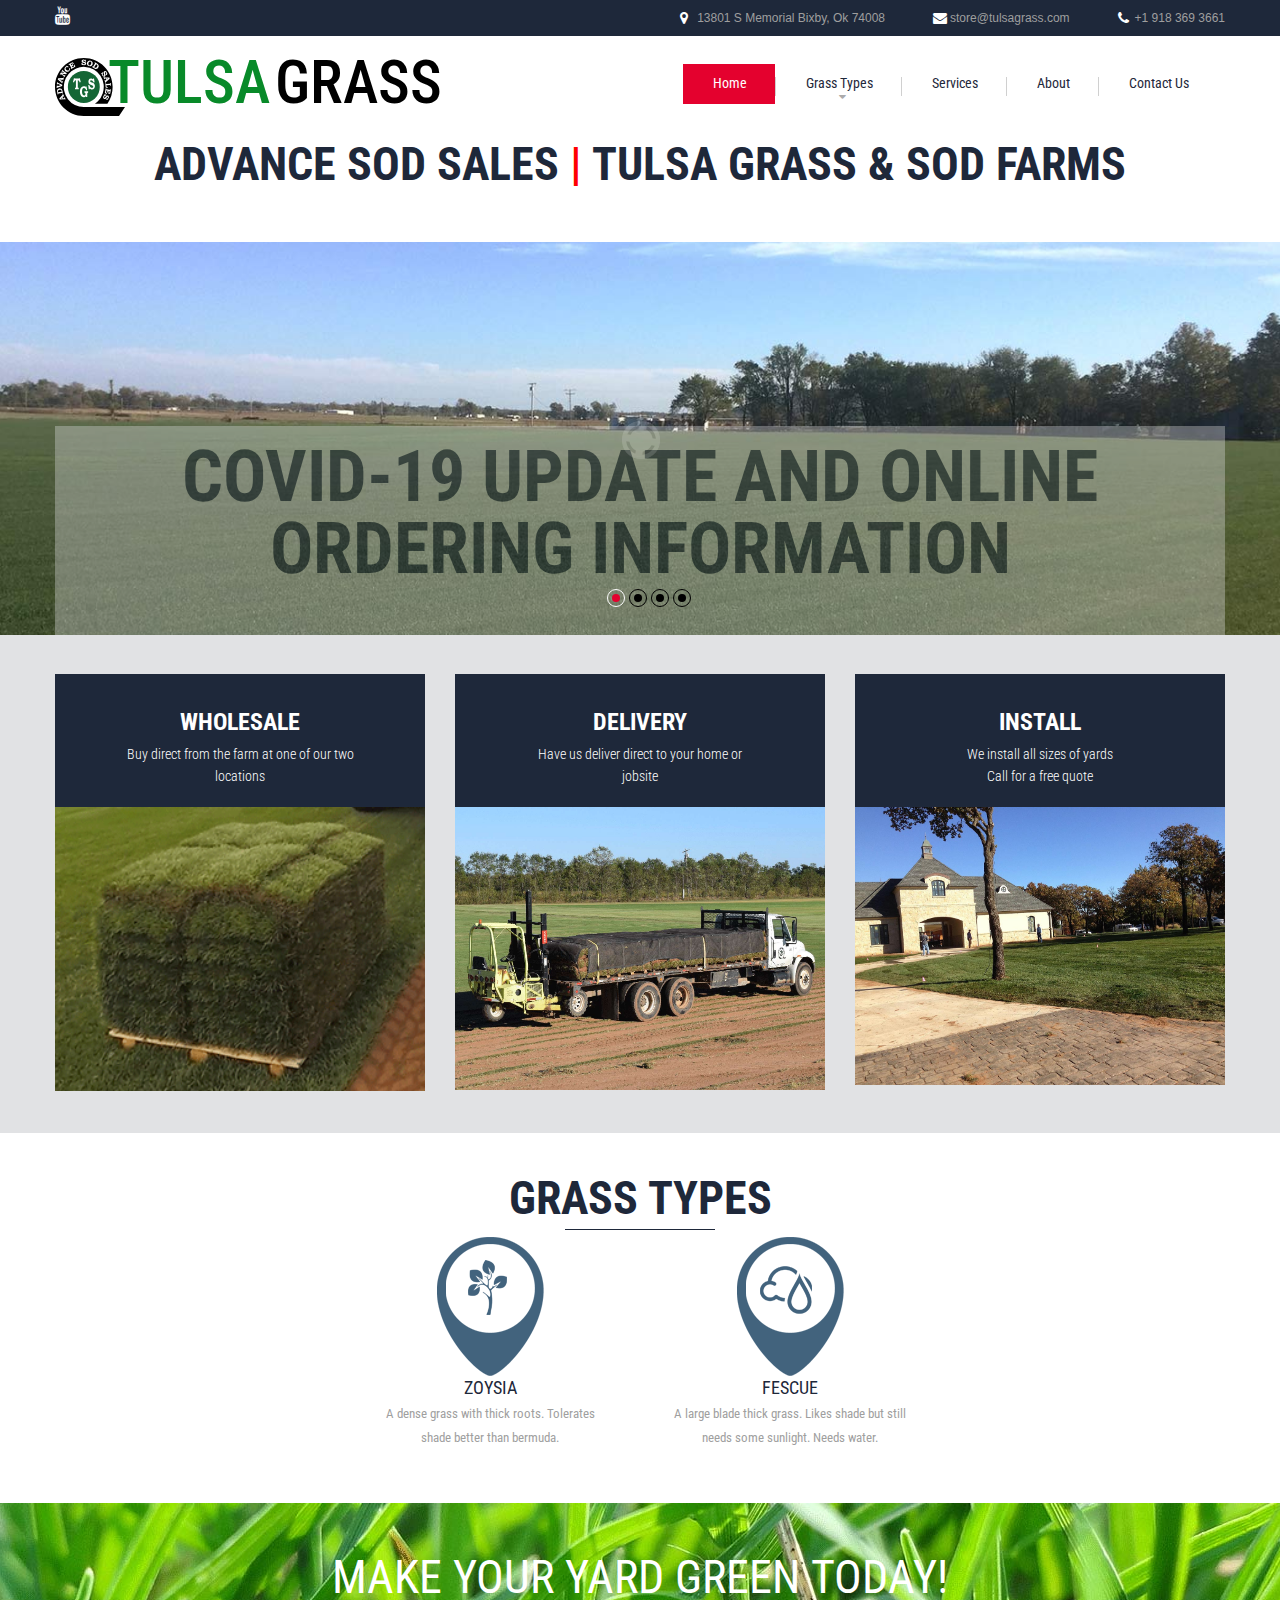
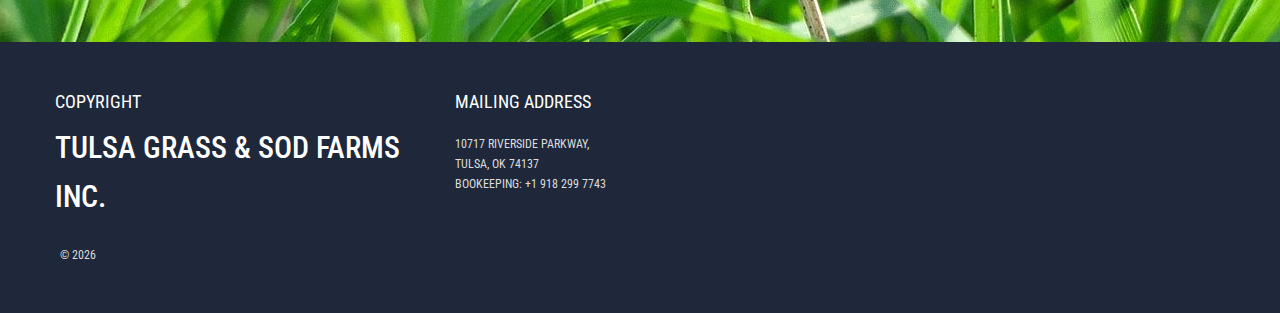
==== commit a462fb10: "Covid update" ====
--- a/index.html
+++ b/index.html
@@ -130,7 +130,7 @@
           <div class="camera-content">
             <h2>
               <a href="update.html">
-                <em>Flooding Impact on Fescue</em>
+                <em>COVID-19 Update and Online Ordering Information</em>
               </a>
             </h2>
           </div>
@@ -368,24 +368,7 @@
 -->
         </div>
 
-        <div class="grid_3">
-
-          <h5>
-            Physical Address
-          </h5>
-          <address>
-            <a href="https://www.google.com/maps/place/Advance+Sod+Sales+Sod+Store/@35.9653173,-95.888434,17z/data=!3m1!4b1!4m5!3m4!1s0x87b68fe858f4658d:0xf8decf16ebb67c54!8m2!3d35.965313!4d-95.88624">
-              13801 S. Memorial, <br />Bixby, Ok 74008 </a>
-          </address>
-          <dl class="phone">
-            <dt>Sales Office: </dt>
-            <dd><a href='tel:19183693661'>+1 918 369 3661</a></dd>
-          </dl>
-          <dl class="mail">
-            <dt>e-mail: </dt>
-            <dd><a href="mailto:store@tulsagrass.com">store@tulsagrass.com</a></dd>
-          </dl>
-        </div>
+         
 
         <div class="grid_3">
 
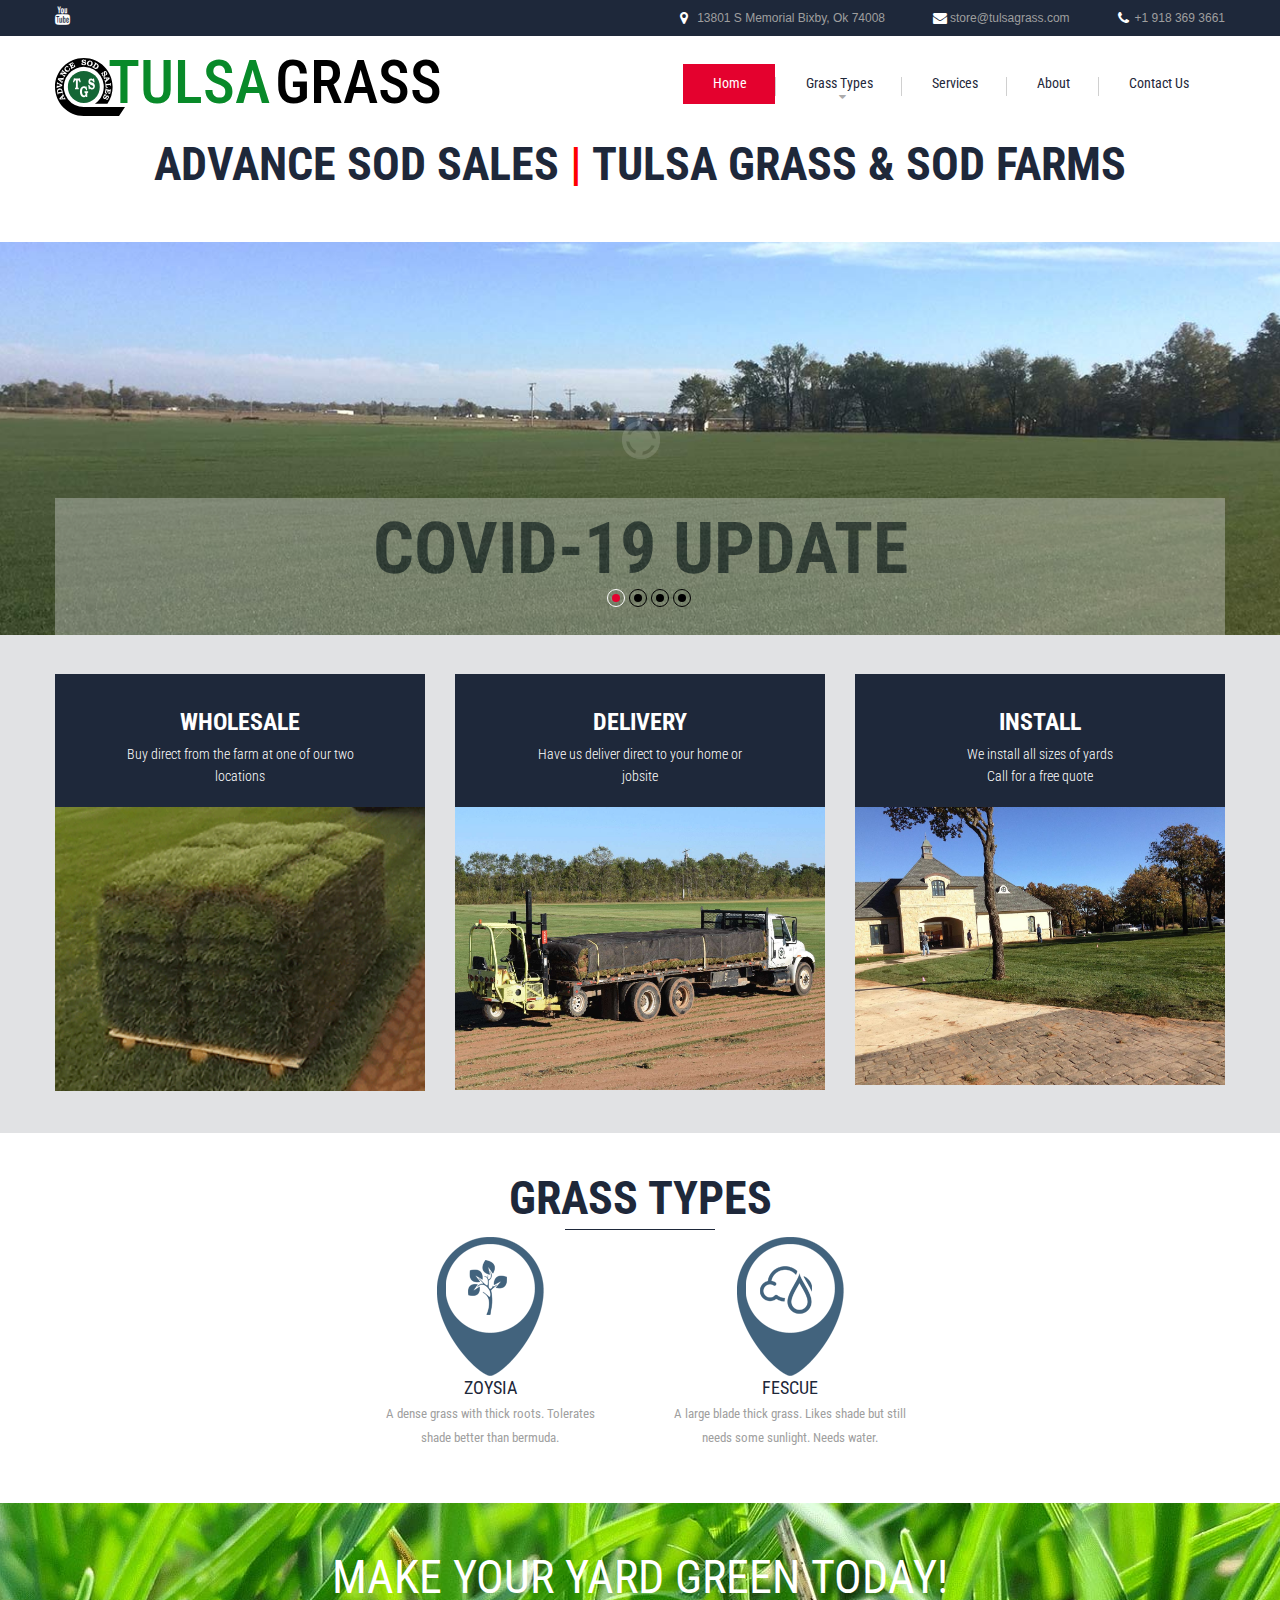
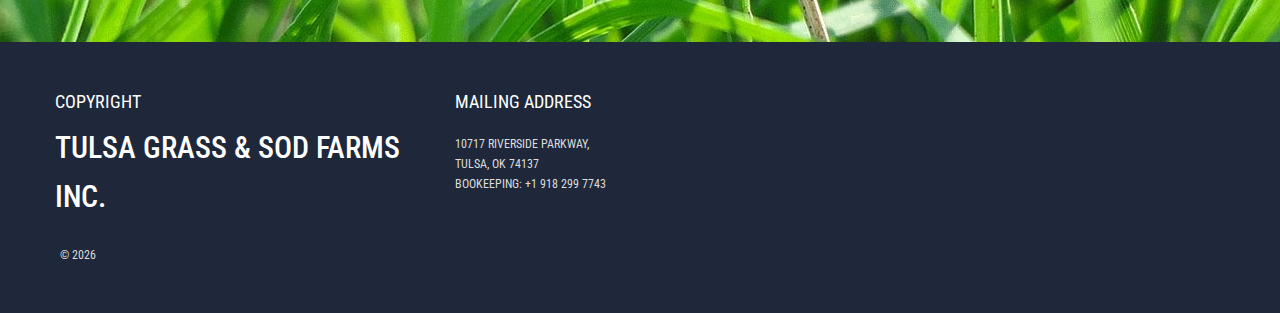
==== commit 8ef0f9ba: "image rotate" ====
--- a/index.html
+++ b/index.html
@@ -130,7 +130,7 @@
           <div class="camera-content">
             <h2>
               <a href="update.html">
-                <em>COVID-19 Update and Online Ordering Information</em>
+                <em>COVID-19 Update</em>
               </a>
             </h2>
           </div>
